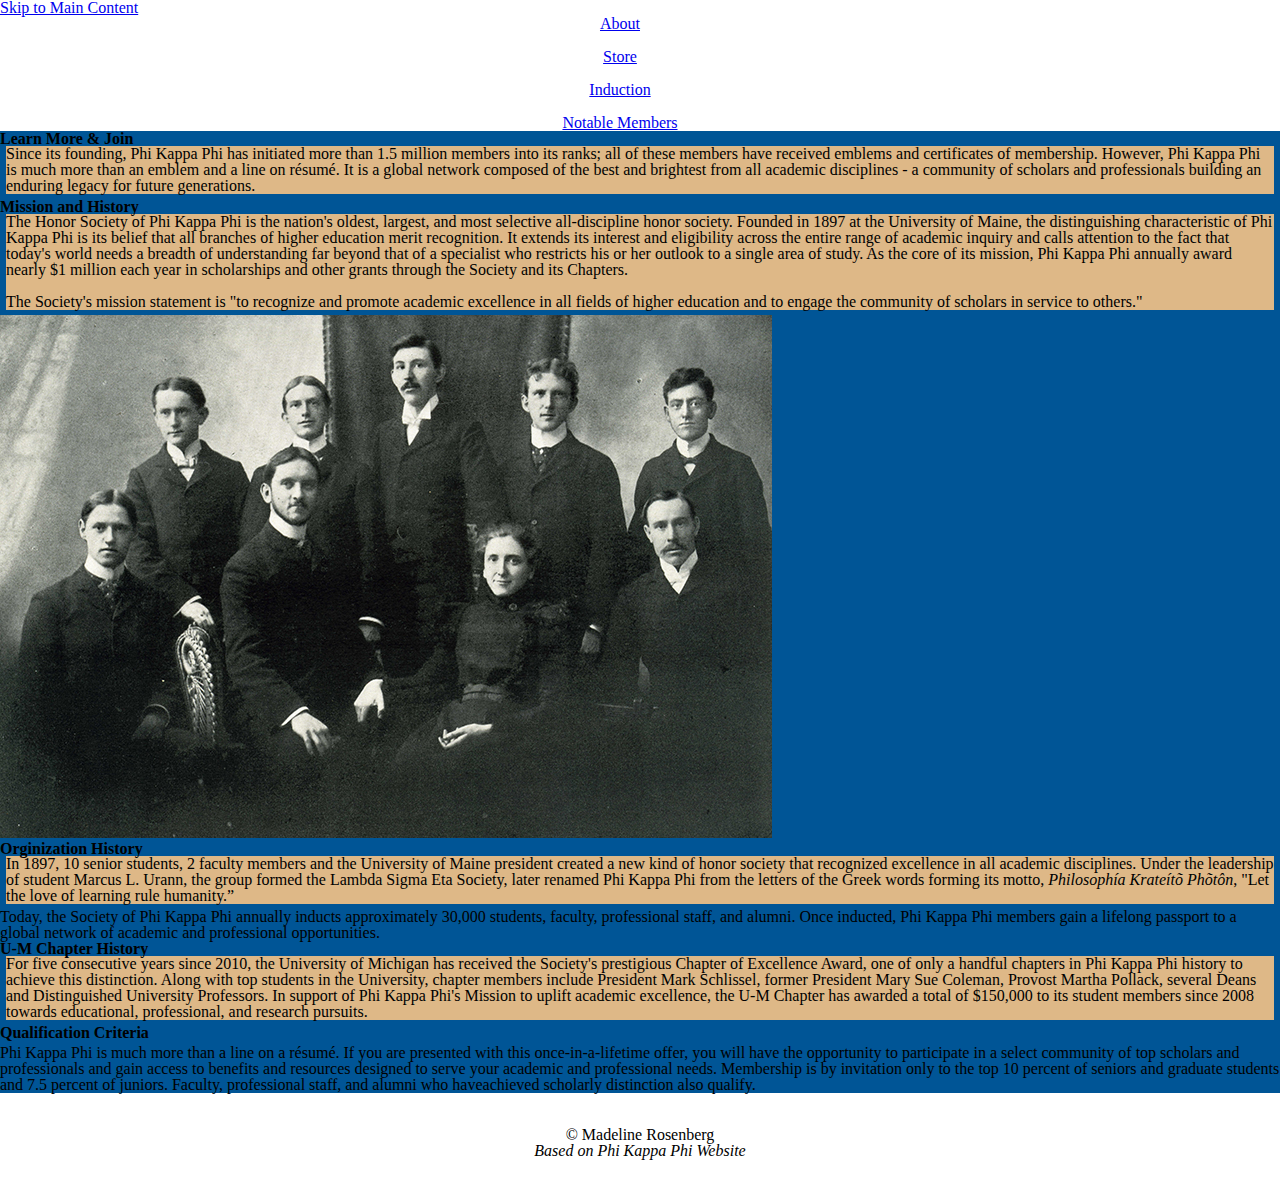
==== index.html @ 3c590426 "REMEMBER THIS!  para style on store.html mobile" ====
<!DOCTYPE html>
<html lang="en">
  <head> 
    <meta charset="utf-8">
    <!-- Include code for favicon image, three stylesheets, Google Font, and responsive meta tags. -->
    <link rel="icon" type="image/jpeg" href="imgs/logo-icon.jpeg"/> <!-- favicon -->
    <meta name="viewport" content="width=device-width, initial-scale=1.0">
    <link rel="stylesheet" type="text/css" href="css/html5reset.css">
    <link rel="stylesheet" type="text/css" href="css/style.css">
    <link href="https://fonts.googleapis.com/css2?family=Della+Respira&display=swap" rel="stylesheet">
    <!-- <link rel="stylesheet" href=""> -->
    <title>Main Page</title>
  </head>
  <body>
    <a class = "skip" href="#main">Skip to Main Content</a>
    <header>
      <nav id ="index_nav">
        <ul class="nav_links">
          <li class="nav_item1"><a href="index.html">About</a></li>
          <li class="nav_item2"><a href="store.html">Store</a></li>
          <li class="nav_item3"><a href="induction.html">Induction</a></li>
          <li class="nav_item4"><a href="notablepeople.html">Notable Members</a></li>
        </ul>
    </nav>
  </header>
  <main>
    <h1>Learn More &amp; Join</h1> 
    <!-- h1 {text-align: center} -->

    <p id = "intro-para">Since its founding, Phi Kappa Phi has initiated more than 1.5 million 
      members into its ranks; all of these members have received emblems and certificates of 
      membership. However, Phi Kappa Phi is much more than an emblem and a line on résumé. 
      It is a global network composed of the best and brightest from all academic disciplines 
      - a community of scholars and professionals building an enduring legacy for future generations.</p>

<!-- CREDIT: #into-para text comes directly from https://www.phikappaphi.org/ -->
  <h2 id = "history">Mission and History</h2>

  <p class = "para">The Honor Society of Phi Kappa Phi is the nation's oldest, largest, and most selective 
    all-discipline honor society. Founded in 1897 at the University of Maine, the distinguishing 
    characteristic of Phi Kappa Phi is its belief that all branches of higher education merit
    recognition. It extends its interest and eligibility across the entire range of academic inquiry and
    calls attention to the fact that today's world needs a breadth of understanding far beyond that of a
    specialist who restricts his or her outlook to a single area of study. As the core of its mission,
    Phi Kappa Phi annually award nearly $1 million each year in scholarships and other grants through 
    the Society and its Chapters.<br><br>
    The Society's mission statement is "to recognize and promote academic excellence in all fields of 
    higher education and to engage the community of scholars in service to others."</p>

  <img src="imgs/initiates.jpg" alt = "Nine Phi Kappa Phi members, eight men and one woman, pictured in the 1900 University of Maine Prism Yearbook.">
  <!-- CREDIT: University of Michigan from https://www.umphikappaphi.umich.edu/ -->
  <h3>Orginization History</h3>

  <p class = "para">In 1897, 10 senior students, 2 faculty members and the University of Maine president created
    a new kind of honor society that recognized excellence in all academic disciplines. 
    Under the leadership of student Marcus L. Urann, the group formed the Lambda Sigma Eta Society,
    later renamed Phi Kappa Phi from the letters of the Greek words forming its motto, <em>Philosophía Krateítõ Phõtôn</em>,
    "Let the love of learning rule humanity.”<div>Today, the Society of Phi Kappa Phi annually inducts approximately 30,000
    students, faculty, professional staff, and alumni. Once inducted, Phi Kappa Phi members gain a lifelong passport to a
    global network of academic and professional opportunities.</div></p>

  <!-- CREDIT: 1) University of Michigan from https://www.umphikappaphi.umich.edu/ 
    2) Phi Kappa Phi https://www.phikappaphi.org/about/mission-and-history#.YFZefRNKi0c -->
  <h3>U-M Chapter History</h3>
  <p class = "para"> For five consecutive years since 2010, the University of Michigan has received the Society's prestigious
    Chapter of Excellence Award, one of only a handful chapters in Phi Kappa Phi history to achieve this distinction. Along with
    top students in the University, chapter members include President Mark Schlissel, former President Mary Sue Coleman,
    Provost Martha Pollack, several Deans and Distinguished University Professors. In support of Phi Kappa Phi's Mission to uplift 
    academic excellence, the U-M Chapter has awarded a total of $150,000 to its student members since 2008 towards educational, professional,
    and research pursuits.</p>

<!-- CREDIT: Modified University of Michigan from https://www.umphikappaphi.umich.edu/ -->
  
<h3>Qualification Criteria</h3>

<p class="para"><p>Phi Kappa Phi is much more than a line on a résumé. If you are presented with this once-in-a-lifetime offer, you will have
  the opportunity to participate in a select community of top scholars and professionals and gain access to benefits and resources designed to
  serve your academic and professional needs. Membership is by invitation only to the top 10 percent of seniors and graduate students and 7.5 percent of
  juniors. Faculty, professional staff, and alumni who haveachieved scholarly distinction also qualify.</p>
<!-- CREDIT: 1) University of Michigan from https://www.umphikappaphi.umich.edu/ 
    2) Phi Kappa Phi https://www.phikappaphi.org/about/mission-and-history#.YFZefRNKi0c -->
      </main>
    <footer>
      <p> 
        &copy; Madeline Rosenberg <br/><em>Based on Phi Kappa Phi Website</em></p>
    </footer>
  </body>
</html>
---- css/style.css ----
/* REFERENCE: Phi Kappa Phi Color Scheme (i.e. hex codes) https://pikapp.org/wp-content/uploads/2018/06/PKP-BrandGuidelines-v1.pdf */
html{
    scroll-behavior: smooth; 
    /* very satisfying */
}

main {
    background-color: #005596;
}


footer{
    text-align: center;
    margin-bottom: 20px;
    margin-top: 34px;
}


footer > p{
    background-color: #fff;
}
/* I used rgba to add opacity */

/* NAVIGATION */
/* I will attempt to make 2 columns in mobile view where the top, center element is the current page*/
/* In desktop version, maybe I will play with the spacing or can consider doing the same thing if it looks ok */

ul{
    display: grid;
    grid-template-columns: repeat(50px, 3);
    grid-gap: 17px;
    justify-items: center;
    justify-content: center;
    margin-right: 40px;

}

#notable_nav .nav_item4{
    
    grid-row: 1 / 2;
    grid-column: 2/3;
}
#notable_nav .nav_item3{
    grid-row: 2 / 2;
    grid-column:  3 / 3;
}
#notable_nav .nav_item2{
    grid-row: 2 / 2;
    grid-column: 2 / 3;
}
#notable_nav .nav_item1{
    grid-row: 2 / 2;
    grid-column: 1 / 3;
}
/* Reference: hw5 */
/* REFERENCE: https://css-tricks.com/snippets/css/complete-guide-grid/ */
/* REFERENCE: https://www.w3schools.com/cssref/pr_grid-gap.asp */
/* REFERENCE: https://developer.mozilla.org/en-US/docs/Web/CSS/grid-template-rows */


/* NOTABLE PEOPLE PAGE */


.fig-notable{
    border: thin #E7A614 solid;
    background-color: #E7A614;
    display: flex;
    flex-flow: column;
    padding: 5px;
    max-width: 100%;
    /* Increased max width from 220px to 240px */
    margin: auto auto 7px auto;

    /* margin: top right bottom left */
}
.spacebetween{
    border: thin #fff solid;
    background-color: #fff;
    color: #fff;
    display: flex;
    flex-flow: column;
    padding: 5px;
    max-width: 100%;
    /* Increased max width from 220px to 240px */
    margin: auto auto 7px auto;

}
.spacebetween-half{
    border: thin #fff solid;
    background-color: #fff;
    color: #fff;
    display: flex;
    flex-flow: column;
    padding: 5px;
    max-width: 50%;
    /* Increased max width from 220px to 240px */
    margin: auto auto 7px auto;

}

.fig-notable > img {
    max-width: 240px;
    max-height: 150px;
    transform: translate(25%, 0%);
    /* REFERENCE: I previously could not center my images without centering the h3 and paragraph
     text (which would ruin the blue highlight running across the screen). I used translate to center
     the image within the .fig-notable cards
    https://css-tricks.com/quick-css-trick-how-to-center-an-object-exactly-in-the-center/ */
    
    /* Increased max width from 220px to 240px */
}

.fig-notable > figcaption {
    background-color: #005596;
    color: #fff;
    font: italic smaller sans-serif;
    padding: 3px;
    text-align: center;
}
.fig-notable > h3{
    text-align: center;
    font-size: 1.1em; 
    /* added */
    background-color: #005596;
    color: #fff;

}
/* CHANGE CODE ABOVE!, copied from https://developer.mozilla.org/en-US/docs/Web/HTML/Element/figure */


.para, #intro-para, #store-intro{
    background-color:  burlywood;
    margin-top: -1px;
    margin-bottom: 5px;
    margin-left: 6px;
    margin-right: 6px;
}




#notable-page{
    background-color: #fff;
    
}
#people-photos h2{
    font-family: 'Della Respira', serif;
    color: cornsilk;
} 


/* img {
    transform:rotate(-10deg);
    width:75%;
    padding: 3px;
    position: relative;
    filter: grayscale(0.75);
    transition-property: filter;
    transition-duration: 0.25s;
    transition-timing-function: linear;
/*got from professor*/

/* DESKTOP */
@media screen and (min-width: 850px){


.fig-notable{
    border: thin #E7A614 solid;
    background-color: #E7A614;
    display: flex;
    flex-flow: column;
    padding: 5px;
    max-width: 240px;
    /* Increased max width from 220px to 240px */
    margin: auto auto 7px auto;
    /* margin: top right bottom left */
}

.fig-notable > img {
    max-width: 240px;
    max-height: 150px;
    /* Increased max width from 220px to 240px */
}

.fig-notable > figcaption {
    background-color: #005596;
    color: #fff;
    font: italic smaller sans-serif;
    padding: 3px;
    text-align: center;
}
.fig-notable > h3{
    text-align: center;
    font-size: 1.1em; 
    /* added */
    background-color: #005596;
    color: #fff;


}
  
    
  }

@media all and (prefers-reduced-motion: reduce){
    img{
        animation:none
    }

}
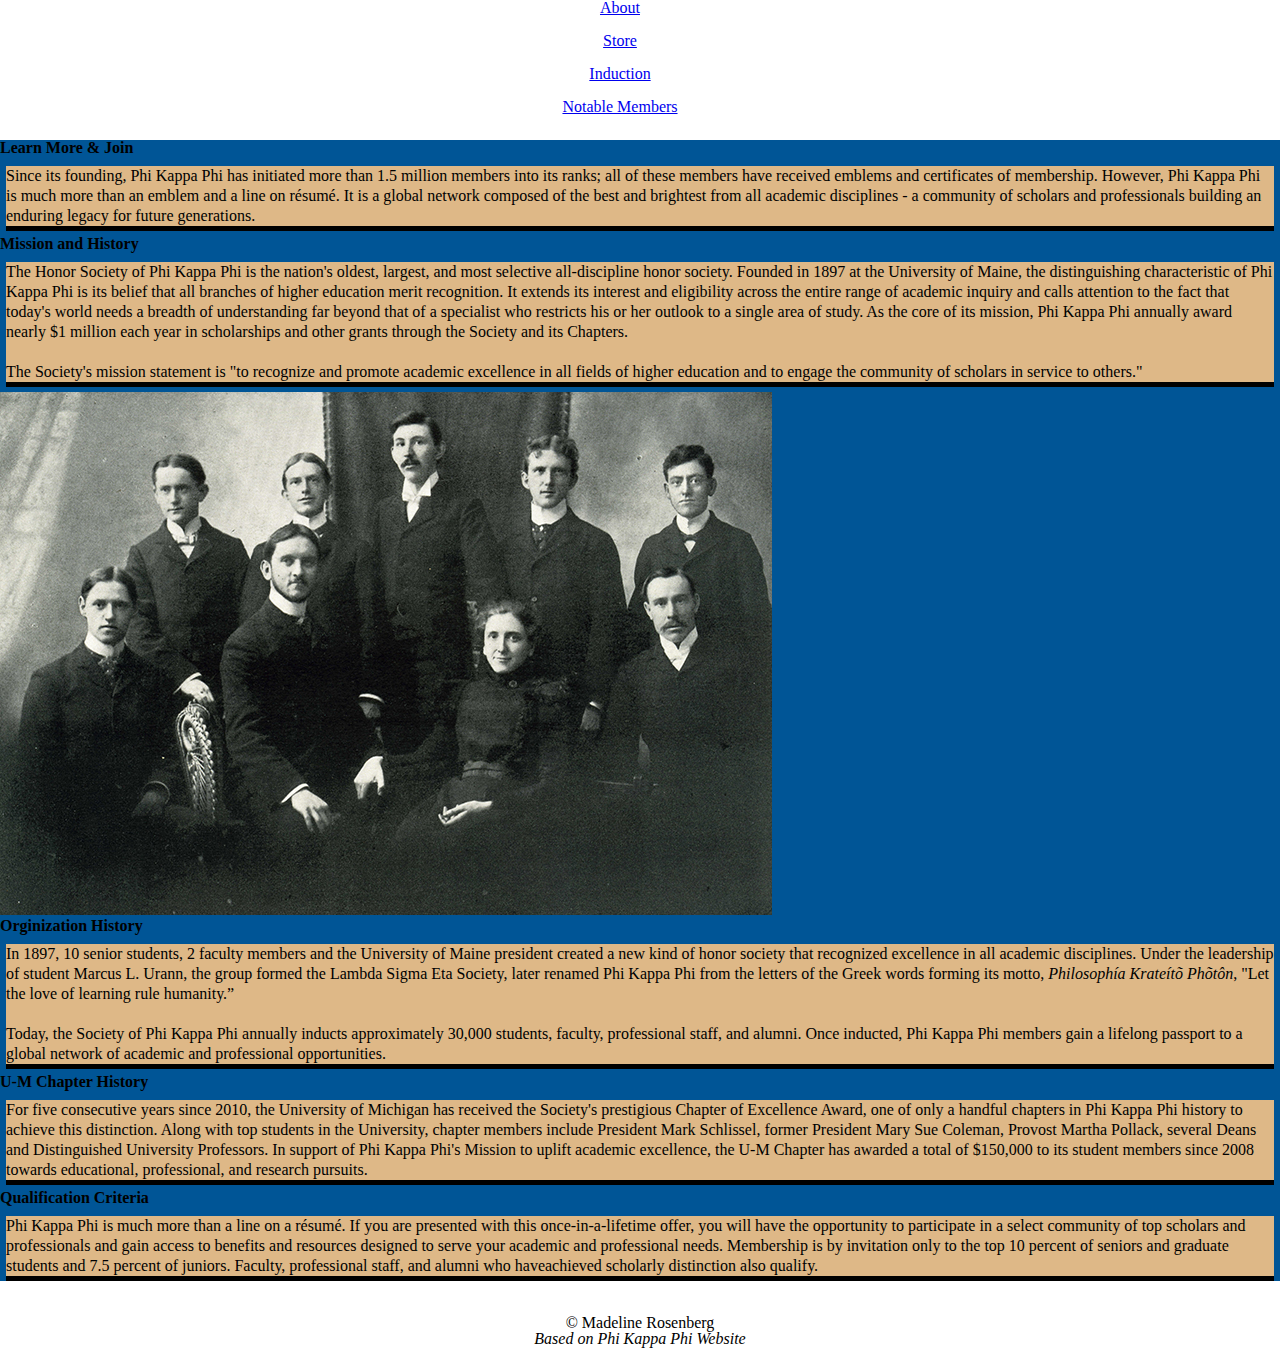
==== commit 28988d42: "Add files via upload" ====
--- a/index.html
+++ b/index.html
@@ -12,7 +12,7 @@
     <title>Main Page</title>
   </head>
   <body>
-    <a class = "skip" href="#main">Skip to Main Content</a>
+    <div class="skip"><a href="#main">Skip to Main Content</a></div>
     <header>
       <nav id ="index_nav">
         <ul class="nav_links">
@@ -27,7 +27,7 @@
     <h1>Learn More &amp; Join</h1> 
     <!-- h1 {text-align: center} -->
 
-    <p id = "intro-para">Since its founding, Phi Kappa Phi has initiated more than 1.5 million 
+    <p class = "intro-para">Since its founding, Phi Kappa Phi has initiated more than 1.5 million 
       members into its ranks; all of these members have received emblems and certificates of 
       membership. However, Phi Kappa Phi is much more than an emblem and a line on résumé. 
       It is a global network composed of the best and brightest from all academic disciplines 
@@ -55,9 +55,9 @@
     a new kind of honor society that recognized excellence in all academic disciplines. 
     Under the leadership of student Marcus L. Urann, the group formed the Lambda Sigma Eta Society,
     later renamed Phi Kappa Phi from the letters of the Greek words forming its motto, <em>Philosophía Krateítõ Phõtôn</em>,
-    "Let the love of learning rule humanity.”<div>Today, the Society of Phi Kappa Phi annually inducts approximately 30,000
+    "Let the love of learning rule humanity.”<br><br>Today, the Society of Phi Kappa Phi annually inducts approximately 30,000
     students, faculty, professional staff, and alumni. Once inducted, Phi Kappa Phi members gain a lifelong passport to a
-    global network of academic and professional opportunities.</div></p>
+    global network of academic and professional opportunities.</p>
 
   <!-- CREDIT: 1) University of Michigan from https://www.umphikappaphi.umich.edu/ 
     2) Phi Kappa Phi https://www.phikappaphi.org/about/mission-and-history#.YFZefRNKi0c -->
@@ -73,13 +73,13 @@
   
 <h3>Qualification Criteria</h3>
 
-<p class="para"><p>Phi Kappa Phi is much more than a line on a résumé. If you are presented with this once-in-a-lifetime offer, you will have
+<p class="para">Phi Kappa Phi is much more than a line on a résumé. If you are presented with this once-in-a-lifetime offer, you will have
   the opportunity to participate in a select community of top scholars and professionals and gain access to benefits and resources designed to
   serve your academic and professional needs. Membership is by invitation only to the top 10 percent of seniors and graduate students and 7.5 percent of
   juniors. Faculty, professional staff, and alumni who haveachieved scholarly distinction also qualify.</p>
 <!-- CREDIT: 1) University of Michigan from https://www.umphikappaphi.umich.edu/ 
     2) Phi Kappa Phi https://www.phikappaphi.org/about/mission-and-history#.YFZefRNKi0c -->
-      </main>
+</main>
     <footer>
       <p> 
         &copy; Madeline Rosenberg <br/><em>Based on Phi Kappa Phi Website</em></p>
--- a/css/style.css
+++ b/css/style.css
@@ -20,6 +20,33 @@
     background-color: #fff;
 }
 /* I used rgba to add opacity */
+
+
+/* STORE */
+
+.products {
+    display: flex;
+    flex-wrap: wrap;
+  }
+
+  
+  .product-card {
+    display: flex; 
+    padding: 2%;
+    flex-grow: 1;
+    flex-basis: 16%;
+  }
+
+  .product-image img {
+    max-width: 100%;
+  }
+
+  .product-info {
+    margin-top: auto;
+  }
+
+/* REFERENCE: code from https://css-tricks.com/designing-a-product-page-layout-with-flexbox/
+CHANGES WERE MADE ... */
 
 /* NAVIGATION */
 /* I will attempt to make 2 columns in mobile view where the top, center element is the current page*/
@@ -35,23 +62,6 @@
 
 }
 
-#notable_nav .nav_item4{
-    
-    grid-row: 1 / 2;
-    grid-column: 2/3;
-}
-#notable_nav .nav_item3{
-    grid-row: 2 / 2;
-    grid-column:  3 / 3;
-}
-#notable_nav .nav_item2{
-    grid-row: 2 / 2;
-    grid-column: 2 / 3;
-}
-#notable_nav .nav_item1{
-    grid-row: 2 / 2;
-    grid-column: 1 / 3;
-}
 /* Reference: hw5 */
 /* REFERENCE: https://css-tricks.com/snippets/css/complete-guide-grid/ */
 /* REFERENCE: https://www.w3schools.com/cssref/pr_grid-gap.asp */
@@ -59,11 +69,31 @@
 
 
 /* NOTABLE PEOPLE PAGE */
-
+#notable_nav{
+    margin-bottom: 20px;
+    margin-top: 34px;
+}
+#notable_nav .nav_item4{
+    
+    grid-row: 1 / 2;
+    grid-column: 2/3;
+}
+#notable_nav .nav_item3{
+    grid-row: 2 / 2;
+    grid-column:  3 / 3;
+}
+#notable_nav .nav_item2{
+    grid-row: 2 / 2;
+    grid-column: 2 / 3;
+}
+#notable_nav .nav_item1{
+    grid-row: 2 / 2;
+    grid-column: 1 / 3;
+}
 
 .fig-notable{
     border: thin #E7A614 solid;
-    background-color: #E7A614;
+    background-color: burlywood;
     display: flex;
     flex-flow: column;
     padding: 5px;
@@ -85,18 +115,7 @@
     margin: auto auto 7px auto;
 
 }
-.spacebetween-half{
-    border: thin #fff solid;
-    background-color: #fff;
-    color: #fff;
-    display: flex;
-    flex-flow: column;
-    padding: 5px;
-    max-width: 50%;
-    /* Increased max width from 220px to 240px */
-    margin: auto auto 7px auto;
-
-}
+/* Increased max width from 220px to 240px */
 
 .fig-notable > img {
     max-width: 240px;
@@ -125,16 +144,36 @@
     color: #fff;
 
 }
-/* CHANGE CODE ABOVE!, copied from https://developer.mozilla.org/en-US/docs/Web/HTML/Element/figure */
-
-
-.para, #intro-para, #store-intro{
+/* REFEENCE: https://developer.mozilla.org/en-US/docs/Web/HTML/Element/figure 
+Base code changed to include font size, colors, padding size, img transformations,  making gold boxes/blue header colors across the entire screen adding "text-align: center"*/
+
+
+.para, .intro-para{
+    background-color:  burlywood;
+    margin-top: 10px;
+    margin-bottom: 5px;
+    margin-left: 6px;
+    margin-right: 6px;
+    border-width: thick;
+    border-bottom-style: solid;
+    line-height: 20px;
+
+}
+h1{
+    margin-top: 25px;
+    
+}
+
+/* p{
     background-color:  burlywood;
     margin-top: -1px;
     margin-bottom: 5px;
     margin-left: 6px;
     margin-right: 6px;
-}
+    border-width: thick;
+    border-bottom-style: solid;
+    border-bottom-width: thick 30px;
+} */ 
 
 
 
@@ -144,8 +183,10 @@
     
 }
 #people-photos h2{
+    padding-top: 10px;
     font-family: 'Della Respira', serif;
     color: cornsilk;
+    font-size: 1.5em;
 } 
 
 
@@ -198,13 +239,44 @@
 
 
 }
-  
-    
-  }
+
+div.skip a{
+    background: white;
+    left: 0;
+    padding: 7px;
+    -webkit-transition: top 1s ease-out;
+    transition: top 1s ease-out;
+    z-index: 1;
+    position: absolute;
+    top: -50px;
+
+  }
+ 
+  div.skip a:focus{
+    position: absolute;
+    top: 10px;
+  }
+}
+/* From hw5 modified by...
+1.  */
 
 @media all and (prefers-reduced-motion: reduce){
     img{
         animation:none
     }
-
-} +    html{
+        scroll-behavior: auto; /* Removes scroll animation */
+    }
+  
+    .skip a{
+      -webkit-transition: none; /* sets to default setting */
+      transition: none;        /* sets to default setting */
+     }
+  
+    /*Turn off parallax*/
+    header{
+      background-attachment: initial;
+    }
+
+}
+/* From HW5 */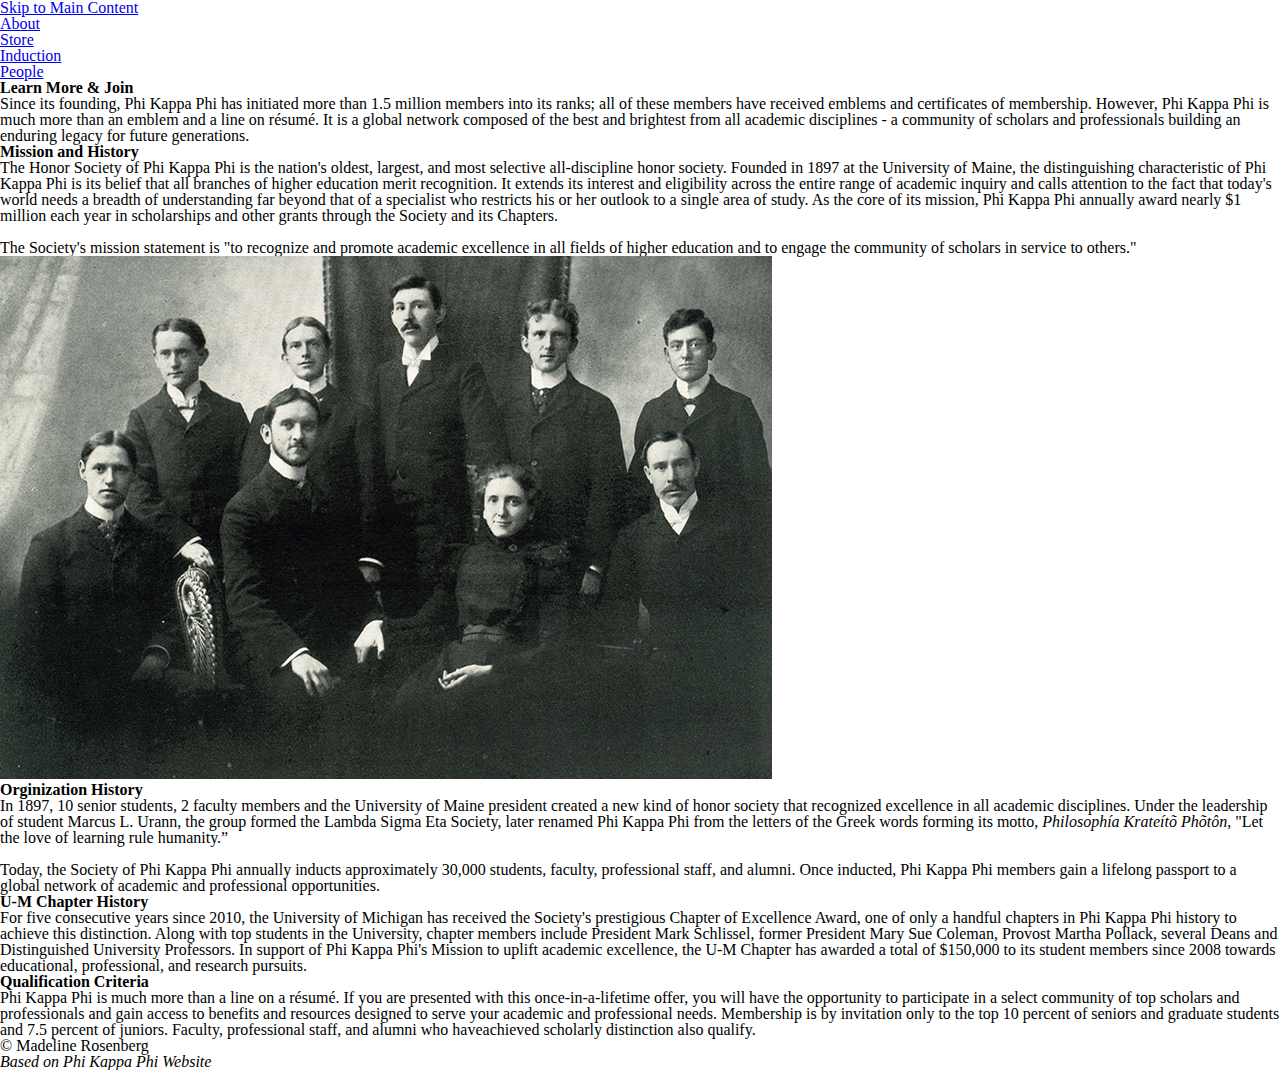
==== commit 85e115fc: "Add files via upload" ====
--- a/index.html
+++ b/index.html
@@ -16,10 +16,10 @@
     <header>
       <nav id ="index_nav">
         <ul class="nav_links">
-          <li class="nav_item1"><a href="index.html">About</a></li>
-          <li class="nav_item2"><a href="store.html">Store</a></li>
-          <li class="nav_item3"><a href="induction.html">Induction</a></li>
-          <li class="nav_item4"><a href="notablepeople.html">Notable Members</a></li>
+          <li id="nav_item1"><a href="index.html">About</a></li>
+          <li id="nav_item2"><a href="store.html">Store</a></li>
+          <li id="nav_item3"><a href="induction.html">Induction</a></li>
+          <li id="nav_item4"><a href="notablepeople.html">People</a></li>
         </ul>
     </nav>
   </header>
@@ -47,9 +47,9 @@
     The Society's mission statement is "to recognize and promote academic excellence in all fields of 
     higher education and to engage the community of scholars in service to others."</p>
 
-  <img src="imgs/initiates.jpg" alt = "Nine Phi Kappa Phi members, eight men and one woman, pictured in the 1900 University of Maine Prism Yearbook.">
+  <img id = "about-img" src="imgs/initiates.jpg" alt = "Nine Phi Kappa Phi members, eight men and one woman, pictured in the 1900 University of Maine Prism Yearbook.">
   <!-- CREDIT: University of Michigan from https://www.umphikappaphi.umich.edu/ -->
-  <h3>Orginization History</h3>
+  <h2>Orginization History</h2>
 
   <p class = "para">In 1897, 10 senior students, 2 faculty members and the University of Maine president created
     a new kind of honor society that recognized excellence in all academic disciplines. 
@@ -61,7 +61,7 @@
 
   <!-- CREDIT: 1) University of Michigan from https://www.umphikappaphi.umich.edu/ 
     2) Phi Kappa Phi https://www.phikappaphi.org/about/mission-and-history#.YFZefRNKi0c -->
-  <h3>U-M Chapter History</h3>
+  <h2>U-M Chapter History</h2>
   <p class = "para"> For five consecutive years since 2010, the University of Michigan has received the Society's prestigious
     Chapter of Excellence Award, one of only a handful chapters in Phi Kappa Phi history to achieve this distinction. Along with
     top students in the University, chapter members include President Mark Schlissel, former President Mary Sue Coleman,
@@ -71,7 +71,7 @@
 
 <!-- CREDIT: Modified University of Michigan from https://www.umphikappaphi.umich.edu/ -->
   
-<h3>Qualification Criteria</h3>
+<h2>Qualification Criteria</h2>
 
 <p class="para">Phi Kappa Phi is much more than a line on a résumé. If you are presented with this once-in-a-lifetime offer, you will have
   the opportunity to participate in a select community of top scholars and professionals and gain access to benefits and resources designed to
--- a/css/style.css
+++ b/css/style.css
@@ -1,66 +1,285 @@
 /* REFERENCE: Phi Kappa Phi Color Scheme (i.e. hex codes) https://pikapp.org/wp-content/uploads/2018/06/PKP-BrandGuidelines-v1.pdf */
+
+/* nav: javascript ACTIVE */
+/* Put javascript at the very end of your code (with script tag) */
+
+
+@media only screen and (max-width:600px){ 
 html{
     scroll-behavior: smooth; 
     /* very satisfying */
 }
 
-main {
+body  {
     background-color: #005596;
 }
-
 
 footer{
     text-align: center;
     margin-bottom: 20px;
     margin-top: 34px;
+    border-top: 8px solid black;
+    border-bottom: 8px solid black;
 }
 
 
 footer > p{
     background-color: #fff;
-}
+    padding: 3px;
+}
+
 /* I used rgba to add opacity */
 
 
 /* STORE */
 
-.products {
-    display: flex;
-    flex-wrap: wrap;
-  }
-
-  
+a{
+    text-decoration-style: none;
+
+}
+
+a:hover, a:hover, a:active, a.visited{
+    -webkit-transition: none; /* sets to default setting */
+    transition: none;        /* sets to default setting */
+
+}
+
+
+
   .product-card {
-    display: flex; 
+    display: grid; 
+    grid-template-columns: repeat(1, 50px);
+    grid-template-rows: repeat(6, 50px);
+    grid-row: 1 / 2; 
+    grid-column: 2 / 3;
     padding: 2%;
-    flex-grow: 1;
-    flex-basis: 16%;
-  }
-
-  .product-image img {
-    max-width: 100%;
+  }
+
+  .product-image img{
+    max-height: 200px;
+    max-width: 200px;
+
   }
 
   .product-info {
     margin-top: auto;
   }
+  .product-info > h3{
+      background-color: #fdefb2;
+  }
+  .product-info > h4{
+    background-color: #F6E481;
+}
+.scroll {
+    overflow-x: scroll;
+    overflow-y: hidden;
+    white-space: nowrap;
+    /* width: 100%;
+    height: 100%; */
+  }
+  /* REFERENCE: https://www.codegrepper.com/code-examples/html/how+to+make+horizontal+scroll+in+css for horizontal scrolling. Modified class names (specific to my code) and also
+a class cannot be inside another class, so I corrected the syntax*/
+
+  /* .scroll div {
+    display: inline-block;
+    padding-left: 100%;
+    animation: marquee 5s linear infinite;
+} */
+/* ANIMATION INFINITE SCROLL: REFERENCE https://stackoverflow.com/questions/45847392/pure-css-continuous-horizontal-text-scroll-without-break */
+
+
+
+
+
+  /* .product-card {
+    display: inline-block;
+  }
+  @keyframes marquee {
+    0% {
+      transform: translate(0, 0);
+    }
+    100% {
+      transform: translate(-100%, 0);
+    }
+  } */
+
+  /* ANIMATION INFINITE SCROLL: REFERENCE https://stackoverflow.com/questions/45847392/pure-css-continuous-horizontal-text-scroll-without-break */
+
+
+
+
+
 
 /* REFERENCE: code from https://css-tricks.com/designing-a-product-page-layout-with-flexbox/
 CHANGES WERE MADE ... */
+
+
+
+/* ABOUT */
+
+#about-img{
+    display: flex;
+    justify-content: flex-start;
+    width: 95%;
+    height: 85%;
+    margin-top: 1.7em;
+    margin-bottom: 3em;
+    align-items: center;
+    margin-left: 10px;
+    margin-right: 10px;
+    
+}
+
+/* Induction */
+#grid-container{
+    display: grid;
+}
+div.grid-container > img{
+    display: grid;
+    max-width: 350px;
+    max-height: 350px;
+    /* width: 95%;
+    height: 85%; */
+    align-items: center;
+    align-content: center;
+    margin-left: 12px;
+    margin-right: 10px;
+    margin-top: 10px;
+    
+}
+
 
 /* NAVIGATION */
 /* I will attempt to make 2 columns in mobile view where the top, center element is the current page*/
 /* In desktop version, maybe I will play with the spacing or can consider doing the same thing if it looks ok */
-
+nav{
+    background-color: #005596;
+    
+}
 ul{
     display: grid;
-    grid-template-columns: repeat(50px, 3);
-    grid-gap: 17px;
+    grid-template-columns: repeat(3, 100px);
+    grid-template-rows: repeat(2, 50px);
+    grid-gap: 2px;
     justify-items: center;
     justify-content: center;
-    margin-right: 40px;
-
-}
+    padding-top: 20px;
+    margin-bottom:-20px;
+    /* margin-right: 40px; */
+
+}
+nav a{
+    text-decoration-style: double;
+    color: white;
+    
+}
+
+nav a:hover{
+    /* text-decoration-style: double; */
+    font-size: 1.5em;
+    background-color: #00022e;
+    padding: 15px;
+    padding-bottom: 18px;
+}
+nav a:active{
+    /* text-decoration-style: double; */
+    text-decoration: none;
+
+}
+#notable_item4{
+    
+    grid-row: 1 / 2; 
+    grid-column: 2 / 3;
+    font-weight: bold;
+}
+#notable_item3{
+    grid-row: 2 / 2;
+    grid-column:  3/3;
+}
+#notable_item2{
+    grid-row: 2/2;
+    grid-column: 2 / 3;
+}
+#notable_item1{
+    grid-row: 2 / 2;
+}
+
+#nav_item4{
+    
+    grid-row: 2 / 2; 
+    grid-column: 3 / 3;
+}
+#nav_item3{
+    grid-row: 2 / 2;
+    grid-column: 2 / 3;
+}
+#nav_item2{
+    grid-row: 2 / 2;
+    
+}
+#nav_item1{
+    grid-row: 1 / 2;
+    grid-column: 2 / 3;
+    font-weight: bold;
+}
+
+#nav_store4{
+    
+    grid-row: 2 / 2; 
+    grid-column: 3 / 3;
+}
+#nav_store3{
+    grid-row: 2 / 2;
+    grid-column: 2 / 3;
+}
+#nav_store2{
+    grid-row: 1 / 2;
+    grid-column: 2 / 3;
+    font-weight: bold;
+    
+}
+#nav_store1{
+    grid-row: 2 / 2;
+
+}
+
+#nav_induction4{
+    
+    grid-row: 2 / 2; 
+    grid-column: 3 / 3;
+}
+#nav_induction3{
+    grid-row: 1 / 2;
+    grid-column: 2 / 3;
+    font-weight: bold;
+}
+#nav_induction2{
+    grid-row: 2 / 2;
+    grid-column: 2 / 3;
+    
+}
+#nav_induction1{
+    grid-row: 2 / 2;
+
+}
+
+div.skip a{
+    background: white;
+    left: 0;
+    padding: 7px;
+    -webkit-transition: top 1s ease-out;
+    transition: top 1s ease-out;
+    z-index: 1;
+    position: absolute;
+    top: -50px;
+
+  }
+ 
+  div.skip a:focus{
+    position: absolute;
+    top: 10px;
+  }
+
 
 /* Reference: hw5 */
 /* REFERENCE: https://css-tricks.com/snippets/css/complete-guide-grid/ */
@@ -69,27 +288,7 @@
 
 
 /* NOTABLE PEOPLE PAGE */
-#notable_nav{
-    margin-bottom: 20px;
-    margin-top: 34px;
-}
-#notable_nav .nav_item4{
-    
-    grid-row: 1 / 2;
-    grid-column: 2/3;
-}
-#notable_nav .nav_item3{
-    grid-row: 2 / 2;
-    grid-column:  3 / 3;
-}
-#notable_nav .nav_item2{
-    grid-row: 2 / 2;
-    grid-column: 2 / 3;
-}
-#notable_nav .nav_item1{
-    grid-row: 2 / 2;
-    grid-column: 1 / 3;
-}
+
 
 .fig-notable{
     border: thin #E7A614 solid;
@@ -104,7 +303,6 @@
     /* margin: top right bottom left */
 }
 .spacebetween{
-    border: thin #fff solid;
     background-color: #fff;
     color: #fff;
     display: flex;
@@ -112,7 +310,7 @@
     padding: 5px;
     max-width: 100%;
     /* Increased max width from 220px to 240px */
-    margin: auto auto 7px auto;
+    margin: auto auto 5px auto;
 
 }
 /* Increased max width from 220px to 240px */
@@ -151,7 +349,7 @@
 .para, .intro-para{
     background-color:  burlywood;
     margin-top: 10px;
-    margin-bottom: 5px;
+    margin-bottom: 10px;
     margin-left: 6px;
     margin-right: 6px;
     border-width: thick;
@@ -160,9 +358,18 @@
 
 }
 h1{
-    margin-top: 25px;
-    
-}
+    /* margin-left: 10px; */
+    background-color: #fff;
+    text-align: center;
+    margin-top: 35px;
+    margin-bottom: 5px;
+    display: block;
+    border-top: 10px solid black;
+    border-bottom: 10px solid black;
+    padding-top: 10px;
+    padding-bottom: 5px;
+}
+
 
 /* p{
     background-color:  burlywood;
@@ -182,12 +389,53 @@
     background-color: #fff;
     
 }
-#people-photos h2{
+ h2{
     padding-top: 10px;
+    margin-left: 10px;
     font-family: 'Della Respira', serif;
     color: cornsilk;
-    font-size: 1.5em;
+    font-size: 1.7em;
 } 
+
+.product-card {
+    display: grid; 
+    grid-template-columns: repeat(1, 50px);
+    grid-template-rows: repeat(6, 50px);
+    grid-row: 1 / 2; 
+    grid-column: 2 / 3;
+    padding: 2%;
+  }
+
+  .product-image img{
+    max-height: 150px;
+    max-width: 150px;
+
+  }
+
+  .product-info {
+    margin-top: auto;
+  }
+  .product-info > h3{
+      background-color: #fdefb2;
+  }
+  .product-info > h4{
+    background-color: #F6E481;
+}
+.scroll { 
+    /* .slider */
+    overflow-x: scroll;
+    overflow-y: hidden;
+    white-space: nowrap;
+    
+  }
+
+.product-card {
+    
+    display: inline-block;
+    
+  } 
+
+}
 
 
 /* img {
@@ -207,7 +455,7 @@
 
 .fig-notable{
     border: thin #E7A614 solid;
-    background-color: #E7A614;
+    background-color: burlywood;
     display: flex;
     flex-flow: column;
     padding: 5px;
@@ -238,27 +486,66 @@
     color: #fff;
 
 
-}
-
-div.skip a{
-    background: white;
-    left: 0;
-    padding: 7px;
-    -webkit-transition: top 1s ease-out;
-    transition: top 1s ease-out;
-    z-index: 1;
-    position: absolute;
-    top: -50px;
-
-  }
+    }
  
-  div.skip a:focus{
-    position: absolute;
-    top: 10px;
-  }
-}
-/* From hw5 modified by...
-1.  */
+    .product-card {
+        display: grid; 
+        grid-template-columns: repeat(1, 50px);
+        grid-template-rows: repeat(6, 50px);
+        grid-row: 1 / 2; 
+        grid-column: 2 / 3;
+        padding: 2%;
+      }
+    
+      .product-image img{
+        max-height: 200px;
+        max-width: 200px;
+    
+      }
+    
+      .product-info {
+        margin-top: auto;
+      }
+      .product-info > h3{
+          background-color: #fdefb2;
+      }
+      .product-info > h4{
+        background-color: #F6E481;
+    }
+    .product-card {
+        display: grid; 
+        grid-template-columns: repeat(1, 50px);
+        grid-template-rows: repeat(6, 50px);
+        grid-row: 1 / 2; 
+        grid-column: 2 / 3;
+        padding: 2%;
+      }
+    
+      .product-image img{
+        max-height: 200px;
+        max-width: 200px;
+    
+      }
+    
+      .product-info {
+        margin-top: auto;
+      }
+      .product-info > h3{
+          background-color: #fdefb2;
+      }
+      .product-info > h4{
+        background-color: #F6E481;
+    }
+    .scroll { 
+        overflow-x: scroll;
+        overflow-y: hidden;
+        white-space: nowrap;
+        
+      }
+    
+    .product-card {
+        display: inline-block;
+      } 
 
 @media all and (prefers-reduced-motion: reduce){
     img{
@@ -267,7 +554,13 @@
     html{
         scroll-behavior: auto; /* Removes scroll animation */
     }
-  
+    nav a{
+        background-color: #00022e;
+        padding: 12px;
+        padding-bottom: 14px;
+        pointer-events: none;
+    }
+/* REFERENCE pointer-events to turn off hover: https://stackoverflow.com/questions/5069110/remove-hover-css-behavior-from-element */
     .skip a{
       -webkit-transition: none; /* sets to default setting */
       transition: none;        /* sets to default setting */
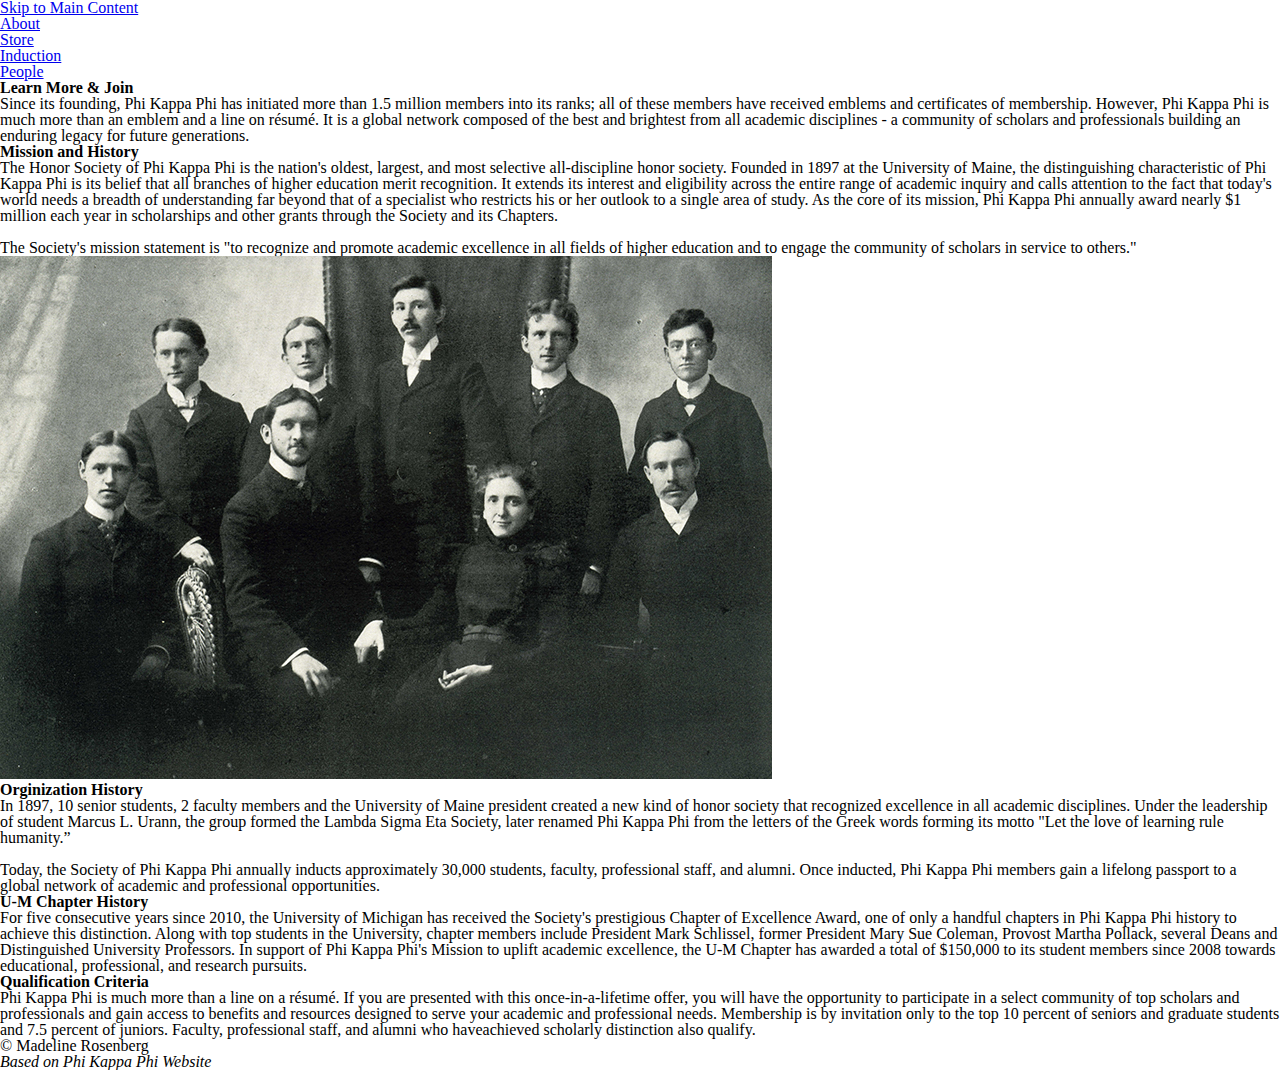
==== commit 22404abf: "Add files via upload" ====
--- a/index.html
+++ b/index.html
@@ -9,10 +9,10 @@
     <link rel="stylesheet" type="text/css" href="css/style.css">
     <link href="https://fonts.googleapis.com/css2?family=Della+Respira&display=swap" rel="stylesheet">
     <!-- <link rel="stylesheet" href=""> -->
-    <title>Main Page</title>
+    <title>About</title>
   </head>
   <body>
-    <div class="skip"><a href="#main">Skip to Main Content</a></div>
+    <a class = "skip" href="#main">Skip to Main Content</a>
     <header>
       <nav id ="index_nav">
         <ul class="nav_links">
@@ -23,7 +23,7 @@
         </ul>
     </nav>
   </header>
-  <main>
+  <main id="main">
     <h1>Learn More &amp; Join</h1> 
     <!-- h1 {text-align: center} -->
 
@@ -34,8 +34,8 @@
       - a community of scholars and professionals building an enduring legacy for future generations.</p>
 
 <!-- CREDIT: #into-para text comes directly from https://www.phikappaphi.org/ -->
-  <h2 id = "history">Mission and History</h2>
-
+  <h2 class = "h2" id = "history">Mission and History</h2>
+<!-- Created class h2 because one of the spacebetween elements must use h2 to satisfy axe validator and heading levels -->
   <p class = "para">The Honor Society of Phi Kappa Phi is the nation's oldest, largest, and most selective 
     all-discipline honor society. Founded in 1897 at the University of Maine, the distinguishing 
     characteristic of Phi Kappa Phi is its belief that all branches of higher education merit
@@ -49,19 +49,21 @@
 
   <img id = "about-img" src="imgs/initiates.jpg" alt = "Nine Phi Kappa Phi members, eight men and one woman, pictured in the 1900 University of Maine Prism Yearbook.">
   <!-- CREDIT: University of Michigan from https://www.umphikappaphi.umich.edu/ -->
-  <h2>Orginization History</h2>
 
+  <h2 class="h2">Orginization History</h2>
+  <!-- Created class h2 because one of the spacebetween elements must use h2 to satisfy axe validator and heading levels -->
   <p class = "para">In 1897, 10 senior students, 2 faculty members and the University of Maine president created
     a new kind of honor society that recognized excellence in all academic disciplines. 
     Under the leadership of student Marcus L. Urann, the group formed the Lambda Sigma Eta Society,
-    later renamed Phi Kappa Phi from the letters of the Greek words forming its motto, <em>Philosophía Krateítõ Phõtôn</em>,
+    later renamed Phi Kappa Phi from the letters of the Greek words forming its motto
     "Let the love of learning rule humanity.”<br><br>Today, the Society of Phi Kappa Phi annually inducts approximately 30,000
     students, faculty, professional staff, and alumni. Once inducted, Phi Kappa Phi members gain a lifelong passport to a
     global network of academic and professional opportunities.</p>
 
   <!-- CREDIT: 1) University of Michigan from https://www.umphikappaphi.umich.edu/ 
     2) Phi Kappa Phi https://www.phikappaphi.org/about/mission-and-history#.YFZefRNKi0c -->
-  <h2>U-M Chapter History</h2>
+  <h2 class="h2">U-M Chapter History</h2>
+  <!-- Created class h2 because one of the spacebetween elements must use h2 to satisfy axe validator and heading levels -->
   <p class = "para"> For five consecutive years since 2010, the University of Michigan has received the Society's prestigious
     Chapter of Excellence Award, one of only a handful chapters in Phi Kappa Phi history to achieve this distinction. Along with
     top students in the University, chapter members include President Mark Schlissel, former President Mary Sue Coleman,
@@ -71,8 +73,8 @@
 
 <!-- CREDIT: Modified University of Michigan from https://www.umphikappaphi.umich.edu/ -->
   
-<h2>Qualification Criteria</h2>
-
+<h2 class="h2">Qualification Criteria</h2>
+<!-- Created class h2 because one of the spacebetween elements must use h2 to satisfy axe validator and heading levels -->
 <p class="para">Phi Kappa Phi is much more than a line on a résumé. If you are presented with this once-in-a-lifetime offer, you will have
   the opportunity to participate in a select community of top scholars and professionals and gain access to benefits and resources designed to
   serve your academic and professional needs. Membership is by invitation only to the top 10 percent of seniors and graduate students and 7.5 percent of
--- a/css/style.css
+++ b/css/style.css
@@ -4,7 +4,7 @@
 /* Put javascript at the very end of your code (with script tag) */
 
 
-@media only screen and (max-width:600px){ 
+@media only screen and (max-width:600px){  
 html{
     scroll-behavior: smooth; 
     /* very satisfying */
@@ -262,23 +262,42 @@
     grid-row: 2 / 2;
 
 }
-
-div.skip a{
+/* UPPER CASE CURRENT NAV, same order */
+
+
+/* Got skip from hw6, will change code later */
+a.skip{ 
+    
     background: white;
     left: 0;
-    padding: 7px;
+    padding: 2px; 
+    position: absolute;
+    /* top: -40px; */
     -webkit-transition: top 1s ease-out;
     transition: top 1s ease-out;
     z-index: 1;
-    position: absolute;
-    top: -50px;
-
-  }
- 
-  div.skip a:focus{
-    position: absolute;
-    top: 10px;
-  }
+    transform: translateY(-100%); 
+    -webkit-transition: translateY(-100%);
+    transition: 0.5s;
+    /* TranslateY hides content until tab*/
+    
+
+  }
+  
+  a.skip:focus{
+    top:20px;
+    color: black;
+    text-decoration-style: solid;
+    transform: translateY(0%);
+    -webkit-transform: translateY(0%);
+    /* TranslateY hides content until tab*/
+    /* Reference: https://css-tricks.com/how-to-create-a-skip-to-content-link/*/
+
+  }
+
+ /* *:focus{
+    border: 2px solid black;
+  }  */
 
 
 /* Reference: hw5 */
@@ -334,7 +353,7 @@
     padding: 3px;
     text-align: center;
 }
-.fig-notable > h3{
+.fig-notable > h3, .fig-notable > h2{
     text-align: center;
     font-size: 1.1em; 
     /* added */
@@ -389,7 +408,8 @@
     background-color: #fff;
     
 }
- h2{
+.h2{
+    /* Created class h2 (instead of just using h2 tag) because one of the spacebetween elements must use h2 to satisfy axe validator and heading levels  */
     padding-top: 10px;
     margin-left: 10px;
     font-family: 'Della Respira', serif;
@@ -435,7 +455,9 @@
     
   } 
 
-}
+/* Product card reference: https://www.freecodecamp.org/news/horizontal-scrolling-using-flexbox-f9d16817f742/ and https://developer.mozilla.org/en-US/docs/Web/HTML/Element/figure  */
+
+ } 
 
 
 /* img {
@@ -562,8 +584,8 @@
     }
 /* REFERENCE pointer-events to turn off hover: https://stackoverflow.com/questions/5069110/remove-hover-css-behavior-from-element */
     .skip a{
-      -webkit-transition: none; /* sets to default setting */
-      transition: none;        /* sets to default setting */
+      -webkit-transition: none;
+      transition: none;        
      }
   
     /*Turn off parallax*/
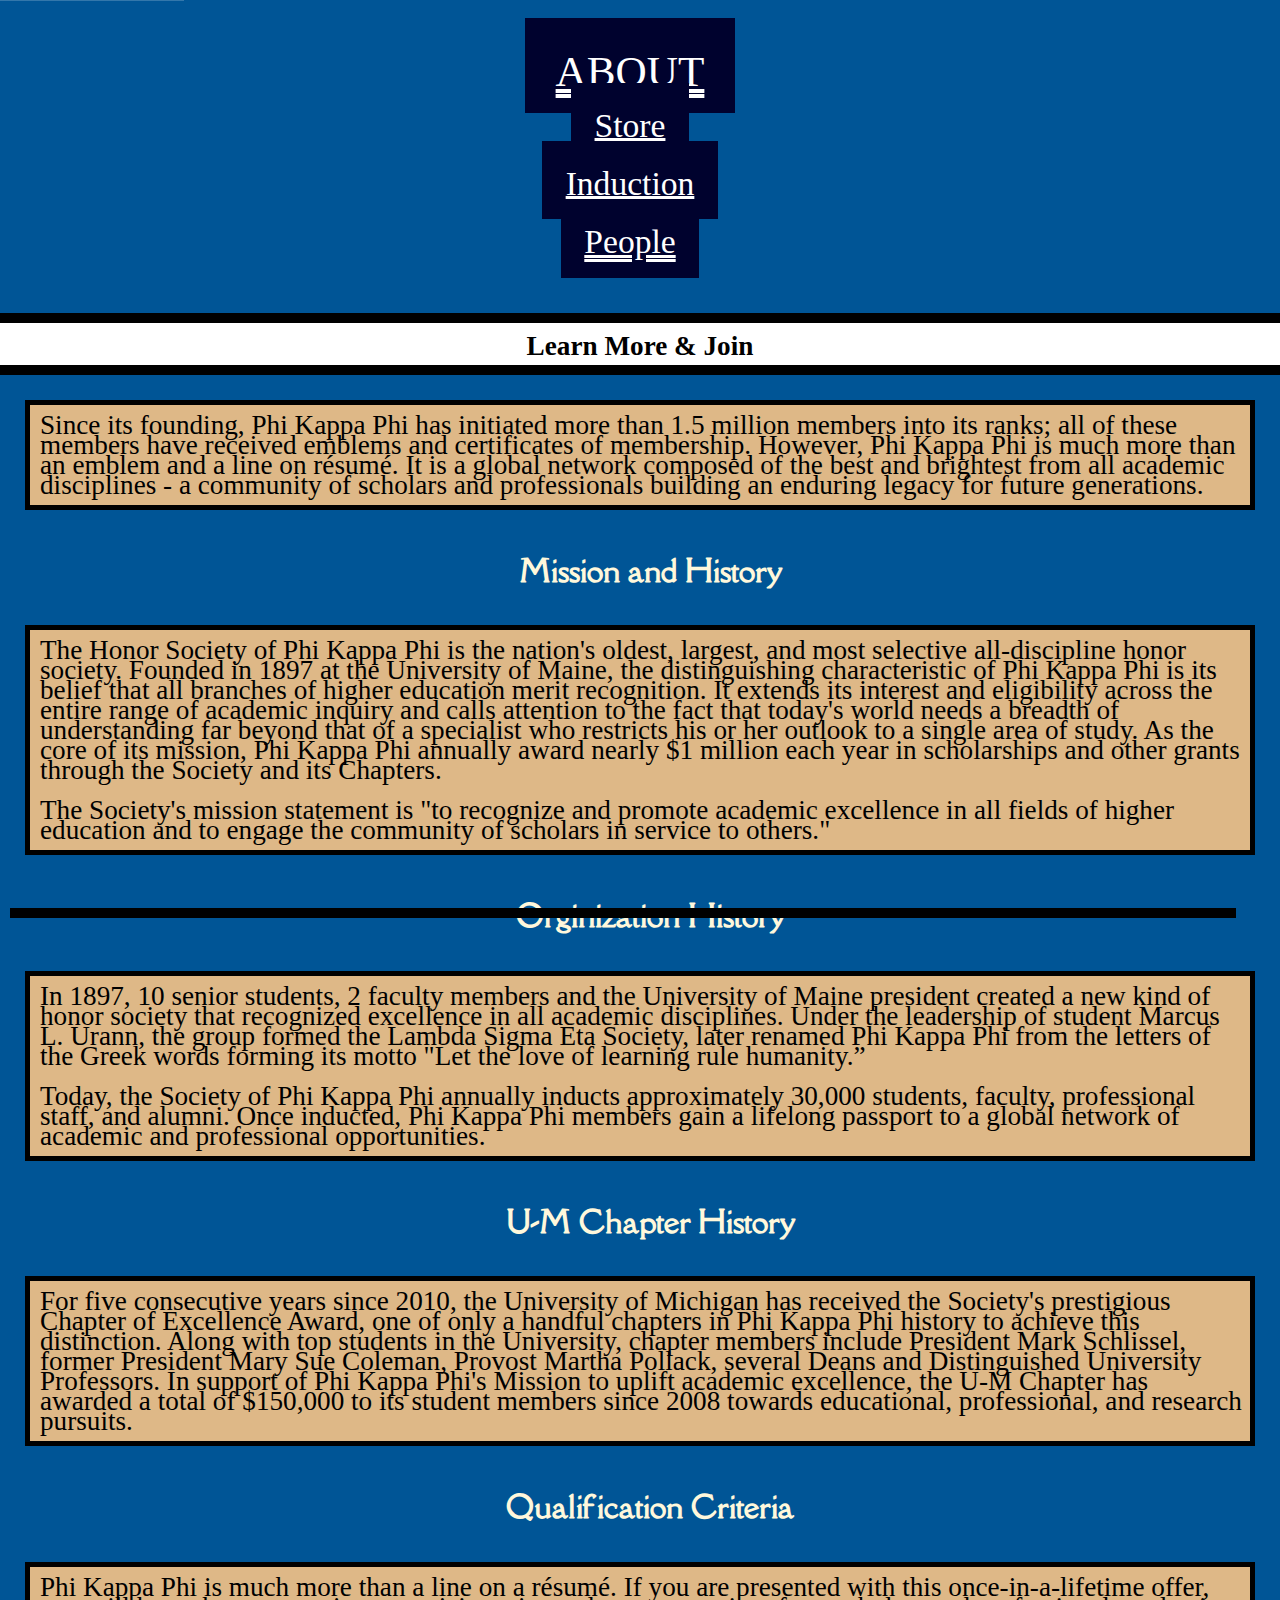
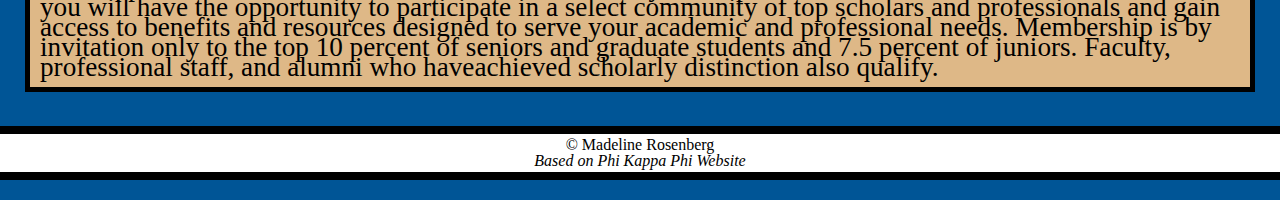
==== commit 6b6349ac: "Ø£¢∞¡IGJKBCX IOGERKLMFN OPFEKLMNDJK AGHHHHHH!!!!!!" ====
--- a/index.html
+++ b/index.html
@@ -16,10 +16,10 @@
     <header>
       <nav id ="index_nav">
         <ul class="nav_links">
-          <li id="nav_item1"><a href="index.html">About</a></li>
-          <li id="nav_item2"><a href="store.html">Store</a></li>
-          <li id="nav_item3"><a href="induction.html">Induction</a></li>
-          <li id="nav_item4"><a href="notablepeople.html">People</a></li>
+          <li class="current-nav" id = "11"><a href="index.html">About</a></li>
+          <li id = "12"><a href="store.html">Store</a></li>
+          <li id = "13"><a href="induction.html">Induction</a></li>
+          <li id = "14"><a href="notablepeople.html">People</a></li>
         </ul>
     </nav>
   </header>
@@ -46,11 +46,20 @@
     the Society and its Chapters.<br><br>
     The Society's mission statement is "to recognize and promote academic excellence in all fields of 
     higher education and to engage the community of scholars in service to others."</p>
+<div class="about-flip">
+  <div class="about-inner">
+    <div class="about-front">
+  <img id = "about-img" src="imgs/initiates.jpg" alt = "Nine Phi Kappa Phi members, eight men and one woman, pictured in the 1900 University of Maine Prism Yearbook.">
+    </div>
+  </div>  
+</div>
+<div class="about-back">
+  <p>1900 University of Maine<br>Phi Kappa Phi Class</p>
+</div>
 
-  <img id = "about-img" src="imgs/initiates.jpg" alt = "Nine Phi Kappa Phi members, eight men and one woman, pictured in the 1900 University of Maine Prism Yearbook.">
   <!-- CREDIT: University of Michigan from https://www.umphikappaphi.umich.edu/ -->
 
-  <h2 class="h2">Orginization History</h2>
+  <h2 class="h2" id="org">Orginization History</h2>
   <!-- Created class h2 because one of the spacebetween elements must use h2 to satisfy axe validator and heading levels -->
   <p class = "para">In 1897, 10 senior students, 2 faculty members and the University of Maine president created
     a new kind of honor society that recognized excellence in all academic disciplines. 
--- a/css/style.css
+++ b/css/style.css
@@ -4,7 +4,12 @@
 /* Put javascript at the very end of your code (with script tag) */
 
 
-@media only screen and (max-width:600px){  
+/* HOW TO GET THE EXTRA 15% */
+/* Animation for navigation */
+/* Use flip card in the people -- add more information*/
+@media only screen and (min-width:600px){  
+
+
 html{
     scroll-behavior: smooth; 
     /* very satisfying */
@@ -53,6 +58,7 @@
     grid-row: 1 / 2; 
     grid-column: 2 / 3;
     padding: 2%;
+    margin-bottom: 7px;
   }
 
   .product-image img{
@@ -123,10 +129,11 @@
     width: 95%;
     height: 85%;
     margin-top: 1.7em;
-    margin-bottom: 3em;
+    margin-bottom: 2.5em;
     align-items: center;
     margin-left: 10px;
     margin-right: 10px;
+    border-bottom: 5px solid black;
     
 }
 
@@ -142,9 +149,7 @@
     height: 85%; */
     align-items: center;
     align-content: center;
-    margin-left: 12px;
-    margin-right: 10px;
-    margin-top: 10px;
+    margin: 10px auto;
     
 }
 
@@ -156,111 +161,50 @@
     background-color: #005596;
     
 }
-ul{
+
+
+/* Turns nav into all caps on current page*/
+nav li{
+    display:inline;
+    /* padding-right:20px;  */
+    /* From hw 5 */
+  }
+nav ul{
+    list-style: none; /* From hw 5 */
     display: grid;
-    grid-template-columns: repeat(3, 100px);
-    grid-template-rows: repeat(2, 50px);
-    grid-gap: 2px;
+    grid-gap: 15px;
     justify-items: center;
     justify-content: center;
+    /* grid-template-columns: 1; */
+    /* grid-template-rows: 4; */
     padding-top: 20px;
     margin-bottom:-20px;
+    grid-template-columns: auto;
+    grid-template-rows: 1fr 1fr 1fr 1fr;
     /* margin-right: 40px; */
 
 }
+/* UL (above) was all original except list-style*/
 nav a{
     text-decoration-style: double;
     color: white;
     
 }
 
-nav a:hover{
-    /* text-decoration-style: double; */
-    font-size: 1.5em;
-    background-color: #00022e;
-    padding: 15px;
-    padding-bottom: 18px;
-}
+
 nav a:active{
     /* text-decoration-style: double; */
     text-decoration: none;
 
 }
-#notable_item4{
-    
-    grid-row: 1 / 2; 
-    grid-column: 2 / 3;
-    font-weight: bold;
-}
-#notable_item3{
-    grid-row: 2 / 2;
-    grid-column:  3/3;
-}
-#notable_item2{
-    grid-row: 2/2;
-    grid-column: 2 / 3;
-}
-#notable_item1{
-    grid-row: 2 / 2;
-}
-
-#nav_item4{
-    
-    grid-row: 2 / 2; 
-    grid-column: 3 / 3;
-}
-#nav_item3{
-    grid-row: 2 / 2;
-    grid-column: 2 / 3;
-}
-#nav_item2{
-    grid-row: 2 / 2;
-    
-}
-#nav_item1{
-    grid-row: 1 / 2;
-    grid-column: 2 / 3;
-    font-weight: bold;
-}
-
-#nav_store4{
-    
-    grid-row: 2 / 2; 
-    grid-column: 3 / 3;
-}
-#nav_store3{
-    grid-row: 2 / 2;
-    grid-column: 2 / 3;
-}
-#nav_store2{
-    grid-row: 1 / 2;
-    grid-column: 2 / 3;
-    font-weight: bold;
-    
-}
-#nav_store1{
-    grid-row: 2 / 2;
-
-}
-
-#nav_induction4{
-    
-    grid-row: 2 / 2; 
-    grid-column: 3 / 3;
-}
-#nav_induction3{
-    grid-row: 1 / 2;
-    grid-column: 2 / 3;
-    font-weight: bold;
-}
-#nav_induction2{
-    grid-row: 2 / 2;
-    grid-column: 2 / 3;
-    
-}
-#nav_induction1{
-    grid-row: 2 / 2;
-
+.current-nav{
+    text-transform: uppercase;
+    font-size: 1.4em;
+}
+#current-nav-induct{
+    text-transform: uppercase;
+    font-size: 1.2em; 
+    /* Induction is too large at 1.4 em so I used 1.2 instead */
 }
 /* UPPER CASE CURRENT NAV, same order */
 
@@ -326,9 +270,23 @@
     color: #fff;
     display: flex;
     flex-flow: column;
-    padding: 5px;
+    padding: 20px;
     max-width: 100%;
     /* Increased max width from 220px to 240px */
+    margin: auto auto 5px auto;
+
+}
+
+
+.otherspaceclass{
+    background-color: #fff;
+    color: #fff;
+    display: flex;
+    flex-flow: column;
+    /* Increased max width from 220px to 240px */
+    width: 375px;
+    height: 42px;
+    padding-bottom: 15px;
     margin: auto auto 5px auto;
 
 }
@@ -366,16 +324,19 @@
 
 
 .para, .intro-para{
-    background-color:  burlywood;
+    background-color: burlywood;
     margin-top: 10px;
     margin-bottom: 10px;
-    margin-left: 6px;
-    margin-right: 6px;
+    margin-left: 9px;
+    margin-right: 10px;
     border-width: thick;
     border-bottom-style: solid;
     line-height: 20px;
-
-}
+    padding: 10px;
+    padding-right: 7px;
+}
+
+
 h1{
     /* margin-left: 10px; */
     background-color: #fff;
@@ -417,6 +378,7 @@
     font-size: 1.7em;
 } 
 
+
 .product-card {
     display: grid; 
     grid-template-columns: repeat(1, 50px);
@@ -425,6 +387,9 @@
     grid-column: 2 / 3;
     padding: 2%;
   }
+/* USE OF GRID!! */
+
+
 
   .product-image img{
     max-height: 150px;
@@ -454,10 +419,9 @@
     display: inline-block;
     
   } 
-
+}
 /* Product card reference: https://www.freecodecamp.org/news/horizontal-scrolling-using-flexbox-f9d16817f742/ and https://developer.mozilla.org/en-US/docs/Web/HTML/Element/figure  */
 
- } 
 
 
 /* img {
@@ -471,8 +435,335 @@
     transition-timing-function: linear;
 /*got from professor*/
 
-/* DESKTOP */
-@media screen and (min-width: 850px){
+@media screen and (min-width: 765px){
+/* Dimensions Reference: https://stackoverflow.com/questions/6370690/media-queries-how-to-target-desktop-tablet-and-mobile */
+
+html{
+    scroll-behavior: smooth; 
+    /* very satisfying */
+}
+
+body  {
+    background-color: #005596;
+}
+
+footer{
+    text-align: center;
+    margin-bottom: 20px;
+    margin-top: 34px;
+    border-top: 8px solid black;
+    border-bottom: 8px solid black;
+}
+
+
+footer > p{
+    background-color: #fff;
+    padding: 3px;
+}
+
+/* I used rgba to add opacity */
+
+
+/* STORE */
+
+a{
+    text-decoration-style: none;
+
+}
+
+a:hover, a:hover, a:active, a.visited{
+    -webkit-transition: none; /* sets to default setting */
+    transition: none;        /* sets to default setting */
+
+}
+
+
+
+  .product-card {
+    display: grid; 
+    grid-template-columns: repeat(1, 50px);
+    grid-template-rows: repeat(6, 50px);
+    grid-row: 1 / 2; 
+    grid-column: 2 / 3;
+    padding: 2%;
+    margin-bottom: 7px;
+  }
+
+  .product-image img{
+    max-height: 200px;
+    max-width: 200px;
+
+  }
+
+  .product-info {
+    margin-top: auto;
+  }
+  .product-info > h3{
+      background-color: #fdefb2;
+  }
+  .product-info > h4{
+    background-color: #F6E481;
+}
+.scroll {
+    overflow-x: scroll;
+    overflow-y: hidden;
+    white-space: nowrap;
+    /* width: 100%;
+    height: 100%; */
+  }
+  /* REFERENCE: https://www.codegrepper.com/code-examples/html/how+to+make+horizontal+scroll+in+css for horizontal scrolling. Modified class names (specific to my code) and also
+a class cannot be inside another class, so I corrected the syntax*/
+
+  /* .scroll div {
+    display: inline-block;
+    padding-left: 100%;
+    animation: marquee 5s linear infinite;
+} */
+/* ANIMATION INFINITE SCROLL: REFERENCE https://stackoverflow.com/questions/45847392/pure-css-continuous-horizontal-text-scroll-without-break */
+
+
+
+
+
+  /* .product-card {
+    display: inline-block;
+  }
+  @keyframes marquee {
+    0% {
+      transform: translate(0, 0);
+    }
+    100% {
+      transform: translate(-100%, 0);
+    }
+  } */
+
+  /* ANIMATION INFINITE SCROLL: REFERENCE https://stackoverflow.com/questions/45847392/pure-css-continuous-horizontal-text-scroll-without-break */
+
+
+
+
+
+
+/* REFERENCE: code from https://css-tricks.com/designing-a-product-page-layout-with-flexbox/
+CHANGES WERE MADE ... */
+
+
+
+/* ABOUT */
+
+#about-img{
+    display: flex;
+    justify-content: flex-start;
+    flex-wrap: nowrap;
+    width: 715px;
+    height: 450px;
+    margin-top: 1.7em;
+    margin-bottom: 1.5em;
+    align-items: center;
+    margin-left: 10px;
+    margin-right: 10px;
+    border: 5px solid black;
+    border-bottom: 10px solid black;
+    
+}
+.about-flip{
+    perspective: 1200px;
+    
+} 
+/* !completely! different code from flip reference above */
+
+
+.about-flip-inner {
+    position: relative;
+    width: 100%;
+    height: 100%;
+    text-align: center;
+    transition: transform 1s;
+    transform-style: preserve-3d;
+  }
+/* REFERENCE: https://www.w3schools.com/howto/howto_css_flip_card.asp , changed class name and transition time */
+
+.about-flip:hover .about-inner {
+    transform: rotateY(180deg);
+    transition: transform 0.4s;
+}
+
+/* REFERENCE: https://www.w3schools.com/howto/howto_css_flip_card.asp ,
+Changed class names */
+
+
+ .about-front, .about-back {
+    position: absolute;
+    width: 100%;
+    height: 100%;
+    -webkit-backface-visibility: hidden; 
+    backface-visibility: hidden;
+  }
+ 
+
+  .about-front {
+    background-color: #bbb;
+    color: black;
+  }
+  /* Style the back side */
+  .about-back {
+    background-color: #005690;
+    color: white;
+    transform: rotateY(180deg);
+    transition: transform 0.4s;
+  }
+/* REFERENCE: https://www.w3schools.com/howto/howto_css_flip_card.asp ,
+changed class name, background color*/
+
+
+
+
+
+/* Induction */
+#grid-container{
+    display: grid;
+}
+div.grid-container > img{
+    display: grid;
+    max-width: 350px;
+    max-height: 350px;
+    /* width: 95%;
+    height: 85%; */
+    align-items: center;
+    align-content: center;
+    margin: 10px auto;
+    
+}
+
+
+/* NAVIGATION */
+/* I will attempt to make 2 columns in mobile view where the top, center element is the current page*/
+/* In desktop version, maybe I will play with the spacing or can consider doing the same thing if it looks ok */
+nav{
+    background-color: #005596;
+    padding: 30px;
+}
+
+
+/* Turns nav into all caps on current page*/
+nav li{
+    display:inline;
+    padding-right:20px;
+    font-size: 1.4em; 
+    /* From hw 5 */
+  }
+nav ul{
+    list-style: none; /* From hw 5 */
+    display: grid;
+    justify-content: center;
+    grid-template-columns: 4; 
+    grid-template-rows: 1;
+    padding-top: 20px;
+    margin-bottom:-20px;
+    grid-template-rows: auto;
+    grid-template-columns:   1fr 1fr 1fr 1fr;
+    /* margin-right: 40px; */
+}
+/* UL (above) was all original except list-style*/
+nav a{
+    text-decoration-style: double;
+    color: white;
+    
+}
+
+
+
+
+nav a{
+
+    font-size: 1.5em;
+    background-color: #00022e;
+    padding: 0.7em;
+    padding-bottom: 18px;
+}
+nav a:hover{
+    text-decoration-style: double;
+    background-color: burlywood;
+    padding: 30px;
+    color: black;
+
+
+}
+.current-nav{
+    text-transform: uppercase;
+    font-size: 1.31em;
+}
+#current-nav-induct{
+    text-transform: uppercase;
+    font-size: 1.31em;
+}
+
+
+
+/* .current-nav a:hover{
+
+    font-size: 1.0em;
+    background-color: #00022e;
+    padding: 15px;
+    padding-bottom: 18px;
+}
+
+#current-nav-induct a:hover{
+
+    font-size: 1.0em;
+    background-color: #00022e;
+    padding: 15px;
+    padding-bottom: 18px;
+} */
+
+
+/* I DO NOT CHANGE TEXT SIZE OF CURRENT PAGE IN TABLET OR DESKTOP*/
+/* UPPER CASE CURRENT NAV, same order */
+
+
+/* Got skip from hw6, will change code later */
+a.skip{ 
+    font-size: 1.3em;
+    background: burlywood; 
+    /* changed skip with color */
+    left: 0;
+    padding: 2px; 
+    position: absolute;
+    /* top: -40px; */
+    -webkit-transition: top 1s ease-out;
+    transition: top 1s ease-out;
+    z-index: 1;
+    transform: translateY(-100%); 
+    -webkit-transition: translateY(-100%);
+    transition: 0.5s;
+    /* TranslateY hides content until tab*/
+    
+
+  }
+  
+  a.skip:focus{
+    top:20px;
+    color: black;
+    text-decoration-style: solid;
+    transform: translateY(0%);
+    -webkit-transform: translateY(0%);
+    /* TranslateY hides content until tab*/
+    /* Reference: https://css-tricks.com/how-to-create-a-skip-to-content-link/*/
+
+  }
+
+ /* *:focus{
+    border: 2px solid black;
+  }  */
+
+
+/* Reference: hw5 */
+/* REFERENCE: https://css-tricks.com/snippets/css/complete-guide-grid/ */
+/* REFERENCE: https://www.w3schools.com/cssref/pr_grid-gap.asp */
+/* REFERENCE: https://developer.mozilla.org/en-US/docs/Web/CSS/grid-template-rows */
+
+
+/* NOTABLE PEOPLE PAGE */
 
 
 .fig-notable{
@@ -480,16 +771,49 @@
     background-color: burlywood;
     display: flex;
     flex-flow: column;
-    padding: 5px;
-    max-width: 240px;
+    padding: 20px;
+    max-width: 50%;
     /* Increased max width from 220px to 240px */
     margin: auto auto 7px auto;
+
     /* margin: top right bottom left */
 }
+.spacebetween{
+    background-color: #fff;
+    color: #fff;
+    display: flex;
+    flex-flow: column;
+    padding: 20px;
+    max-width: 100%;
+    /* Increased max width from 220px to 240px */
+    margin: auto auto 5px auto;
+
+}
+
+
+.otherspaceclass{
+    background-color: #fff;
+    color: #fff;
+    display: flex;
+    flex-flow: column;
+    /* Increased max width from 220px to 240px */
+    width: 375px;
+    height: 42px;
+    padding-bottom: 15px;
+    margin: auto auto 5px auto;
+
+}
+/* Increased max width from 220px to 240px */
 
 .fig-notable > img {
     max-width: 240px;
     max-height: 150px;
+    transform: translate(1%, 0%);
+    /* REFERENCE: I previously could not center my images without centering the h3 and paragraph
+     text (which would ruin the blue highlight running across the screen). I used translate to center
+     the image within the .fig-notable cards
+    https://css-tricks.com/quick-css-trick-how-to-center-an-object-exactly-in-the-center/ */
+    
     /* Increased max width from 220px to 240px */
 }
 
@@ -498,18 +822,510 @@
     color: #fff;
     font: italic smaller sans-serif;
     padding: 3px;
+    font-size: 120%;
     text-align: center;
-}
-.fig-notable > h3{
+    padding: 1%;
+}
+.fig-notable > h3, .fig-notable > h2{
     text-align: center;
-    font-size: 1.1em; 
-    /* added */
+    font-size: 140%;
+    padding: 3%;
+    /* added font-size and padding */
     background-color: #005596;
     color: #fff;
 
-
-    }
- 
+}
+/* REFEENCE: https://developer.mozilla.org/en-US/docs/Web/HTML/Element/figure 
+Base code changed to include font size, colors, padding size, img transformations,  making gold boxes/blue header colors across the entire screen adding "text-align: center"*/
+
+
+.para, .intro-para{
+    background-color: burlywood;
+    margin: 25px;
+    border-width: thick;
+    border: 5px;
+    border-bottom: 10px;
+    border-style: solid;
+    line-height: 30px;
+    padding: 10px;
+    padding-right: 7px;
+    font-size: 135%;
+}
+
+
+h1{
+    /* margin-left: 10px; */
+    background-color: #fff;
+    text-align: center;
+    margin-top: 35px;
+    margin-bottom: 5px;
+    display: block;
+    border-top: 10px solid black;
+    border-bottom: 10px solid black;
+    padding-top: 10px;
+    padding-bottom: 5px;
+    font-size: 150%;
+}
+
+
+/* p{
+    background-color:  burlywood;
+    margin-top: -1px;
+    margin-bottom: 5px;
+    margin-left: 6px;
+    margin-right: 6px;
+    border-width: thick;
+    border-bottom-style: solid;
+    border-bottom-width: thick 30px;
+} */ 
+
+
+
+
+#notable-page{
+    background-color: #fff;
+    
+}
+.h2{
+    /* Created class h2 (instead of just using h2 tag) because one of the spacebetween elements must use h2 to satisfy axe validator and heading levels  */
+    padding-top: 20px;
+    padding-bottom: 15px;
+    margin-left: 20px;
+    font-family: 'Della Respira', serif;
+    color: cornsilk;
+    font-size: 170%;
+    text-align: center;
+} 
+
+
+.product-card {
+    display: grid; 
+    grid-template-columns: repeat(1, 50px);
+    grid-template-rows: repeat(6, 50px);
+    grid-row: 1 / 2; 
+    grid-column: 2 / 3;
+    padding: 2%;
+  }
+/* USE OF GRID!! */
+
+.public-service{
+    display: grid;
+    grid-template-columns: repeat(2, 500px);
+    grid-template-rows: repeat(4,80px);
+
+}
+
+  .product-image img{
+    max-height: 150px;
+    max-width: 150px;
+
+  }
+
+  .product-info {
+    margin-top: auto;
+  }
+  .product-info > h3{
+      background-color: #fdefb2;
+  }
+  .product-info > h4{
+    background-color: #F6E481;
+}
+.scroll { 
+    /* .slider */
+    overflow-x: scroll;
+    overflow-y: hidden;
+    white-space: nowrap;
+    
+  }
+
+.product-card {
+    
+    display: inline-block;
+    
+  } 
+
+}
+
+/* IPAD PRO AND DESKTOP */
+@media screen and (min-width: 1024px){
+    html{
+        scroll-behavior: smooth; 
+        /* very satisfying */
+    }
+    
+    body  {
+        background-color: #005596;
+    }
+    
+    footer{
+        text-align: center;
+        margin-bottom: 20px;
+        margin-top: 34px;
+        border-top: 8px solid black;
+        border-bottom: 8px solid black;
+    }
+    
+    
+    footer > p{
+        background-color: #fff;
+        padding: 3px;
+    }
+    
+    /* I used rgba to add opacity */
+    
+    
+    /* STORE */
+    
+    a{
+        text-decoration-style: none;
+    
+    }
+    
+    a:hover, a:hover, a:active, a.visited{
+        -webkit-transition: none; /* sets to default setting */
+        transition: none;        /* sets to default setting */
+    
+    }
+    
+    
+    
+      .product-card {
+        display: grid; 
+        grid-template-columns: repeat(1, 50px);
+        grid-template-rows: repeat(6, 50px);
+        grid-row: 1 / 2; 
+        grid-column: 2 / 3;
+        padding: 2%;
+        margin-bottom: 7px;
+      }
+    
+      .product-image img{
+        max-height: 200px;
+        max-width: 200px;
+    
+      }
+    
+      .product-info {
+        margin-top: auto;
+      }
+      .product-info > h3{
+          background-color: #fdefb2;
+      }
+      .product-info > h4{
+        background-color: #F6E481;
+    }
+    .scroll {
+        overflow-x: scroll;
+        overflow-y: hidden;
+        white-space: nowrap;
+        /* width: 100%;
+        height: 100%; */
+      }
+      /* REFERENCE: https://www.codegrepper.com/code-examples/html/how+to+make+horizontal+scroll+in+css for horizontal scrolling. Modified class names (specific to my code) and also
+    a class cannot be inside another class, so I corrected the syntax*/
+    
+      /* .scroll div {
+        display: inline-block;
+        padding-left: 100%;
+        animation: marquee 5s linear infinite;
+    } */
+    /* ANIMATION INFINITE SCROLL: REFERENCE https://stackoverflow.com/questions/45847392/pure-css-continuous-horizontal-text-scroll-without-break */
+    
+    
+    
+    
+    
+      /* .product-card {
+        display: inline-block;
+      }
+      @keyframes marquee {
+        0% {
+          transform: translate(0, 0);
+        }
+        100% {
+          transform: translate(-100%, 0);
+        }
+      } */
+    
+      /* ANIMATION INFINITE SCROLL: REFERENCE https://stackoverflow.com/questions/45847392/pure-css-continuous-horizontal-text-scroll-without-break */
+    
+    
+    
+    
+    
+    
+    /* REFERENCE: code from https://css-tricks.com/designing-a-product-page-layout-with-flexbox/
+    CHANGES WERE MADE ... */
+    
+    
+    
+    /* ABOUT */
+    
+    #about-img{
+        display: flex;
+        justify-content: flex-start;
+        width: 95%;
+        height: 85%;
+        margin-top: 1.7em;
+        margin-bottom: 2.5em;
+        align-items: center;
+        margin-left: 10px;
+        margin-right: 10px;
+        border-bottom: 5px solid black;
+        
+    }
+    
+    /* Induction */
+    #grid-container{
+        display: grid;
+    }
+    div.grid-container > img{
+        display: grid;
+        max-width: 350px;
+        max-height: 350px;
+        /* width: 95%;
+        height: 85%; */
+        align-items: center;
+        align-content: center;
+        margin: 10px auto;
+        
+    }
+    
+    
+    /* NAVIGATION */
+    /* I will attempt to make 2 columns in mobile view where the top, center element is the current page*/
+    /* In desktop version, maybe I will play with the spacing or can consider doing the same thing if it looks ok */
+    nav{
+        background-color: #005596;
+        
+    }
+    
+    
+    /* Turns nav into all caps on current page*/
+    nav li{
+        display:inline;
+        /* padding-right:20px;  */
+        /* From hw 5 */
+      }
+    nav ul{
+        list-style: none; /* From hw 5 */
+        display: grid;
+        grid-gap: 15px;
+        justify-items: center;
+        justify-content: center;
+        /* grid-template-columns: 1; */
+        /* grid-template-rows: 4; */
+        padding-top: 20px;
+        margin-bottom:-20px;
+        grid-template-columns: auto;
+        grid-template-rows: 1fr 1fr 1fr 1fr;
+        /* margin-right: 40px; */
+    
+    }
+    /* UL (above) was all original except list-style*/
+    nav a{
+        text-decoration-style: double;
+        color: white;
+        
+    }
+    
+    
+    nav a:active{
+        /* text-decoration-style: double; */
+        text-decoration: none;
+    
+    }
+    .current-nav{
+        text-transform: uppercase;
+        font-size: 180%;
+    }
+    #current-nav-induct{
+        text-transform: uppercase;
+        font-size: 160%;
+        /* Induction is too large at 1.4 em so I used 1.2 instead */
+    }
+    /* UPPER CASE CURRENT NAV, same order */
+    
+    
+    /* Got skip from hw6, will change code later */
+    a.skip{ 
+        
+        background: white;
+        
+        left: 0;
+        padding: 2px; 
+        position: absolute;
+        /* top: -40px; */
+        -webkit-transition: top 1s ease-out;
+        transition: top 1s ease-out;
+        z-index: 1;
+        transform: translateY(-100%); 
+        -webkit-transition: translateY(-100%);
+        transition: 0.5s;
+        /* TranslateY hides content until tab*/
+        
+    
+      }
+      
+      a.skip:focus{
+        top:20px;
+        color: black;
+        text-decoration-style: solid;
+        transform: translateY(0%);
+        -webkit-transform: translateY(0%);
+        /* TranslateY hides content until tab*/
+        /* Reference: https://css-tricks.com/how-to-create-a-skip-to-content-link/*/
+    
+      }
+    
+     /* *:focus{
+        border: 2px solid black;
+      }  */
+    
+    
+    /* Reference: hw5 */
+    /* REFERENCE: https://css-tricks.com/snippets/css/complete-guide-grid/ */
+    /* REFERENCE: https://www.w3schools.com/cssref/pr_grid-gap.asp */
+    /* REFERENCE: https://developer.mozilla.org/en-US/docs/Web/CSS/grid-template-rows */
+    
+    
+    /* NOTABLE PEOPLE PAGE */
+    
+    
+    .fig-notable{
+        border: thin #E7A614 solid;
+        background-color: burlywood;
+        display: flex;
+        flex-flow: column;
+        padding: 20px;
+        max-width: 42%;
+        /* Increased max width from 220px to 240px */
+        margin: auto auto 7px auto;
+    
+        /* margin: top right bottom left */
+    }
+    .spacebetween{
+        background-color: #fff;
+        color: #fff;
+        display: flex;
+        flex-flow: column;
+        padding: 20px;
+        max-width: 100%;
+        /* Increased max width from 220px to 240px */
+        margin: auto auto 5px auto;
+    
+    }
+    
+    
+    .otherspaceclass{
+        background-color: #fff;
+        color: #fff;
+        display: flex;
+        flex-flow: column;
+        /* Increased max width from 220px to 240px */
+        width: 375px;
+        height: 42px;
+        padding-bottom: 15px;
+        margin: auto auto 5px auto;
+    
+    }
+    /* Increased max width from 220px to 240px */
+    
+    .fig-notable > img {
+        max-width: 141px;
+        max-height: 200px;
+        object-fit: fill;
+        transform: translate(15%, 0%);
+        /* REFERENCE: I previously could not center my images without centering the h3 and paragraph
+         text (which would ruin the blue highlight running across the screen). I used translate to center
+         the image within the .fig-notable cards
+        https://css-tricks.com/quick-css-trick-how-to-center-an-object-exactly-in-the-center/ */
+        
+        /* Increased max width from 220px to 240px */
+    }
+
+
+    /* .public-service{
+        flex-direction:row;
+    } */
+
+    .fig-notable > figcaption {
+        background-color: #005596;
+        color: #fff;
+        font: italic smaller sans-serif;
+        padding: 3px;
+        font-size: 140%;
+        text-align: center;
+        padding: 1.5%;
+    }
+    .fig-notable > h3, .fig-notable > h2{
+        text-align: center;
+        font-size: 145%;
+        padding: 5%;
+        /* added font-size and padding */
+        background-color: #005596;
+        color: #fff;
+    
+    }
+    /* REFEENCE: https://developer.mozilla.org/en-US/docs/Web/HTML/Element/figure 
+    Base code changed to include font size, colors, padding size, img transformations,  making gold boxes/blue header colors across the entire screen adding "text-align: center"*/
+    
+    
+    .para, .intro-para{
+        background-color: burlywood;
+        margin: 25px;
+        border-width: thick;
+        border-bottom-style: solid;
+        line-height: 20px;
+        padding: 10px;
+        padding-right: 7px;
+        font-size: 170%;
+    }
+    
+    
+    h1{
+        /* margin-left: 10px; */
+        background-color: #fff;
+        text-align: center;
+        margin-top: 35px;
+        margin-bottom: 5px;
+        display: block;
+        border-top: 10px solid black;
+        border-bottom: 10px solid black;
+        padding-top: 10px;
+        padding-bottom: 5px;
+        font-size: 170%;
+    }
+    
+    
+    /* p{
+        background-color:  burlywood;
+        margin-top: -1px;
+        margin-bottom: 5px;
+        margin-left: 6px;
+        margin-right: 6px;
+        border-width: thick;
+        border-bottom-style: solid;
+        border-bottom-width: thick 30px;
+    } */ 
+    
+    
+    
+    
+    #notable-page{
+        background-color: #fff;
+        
+    }
+    .h2{
+        /* Created class h2 (instead of just using h2 tag) because one of the spacebetween elements must use h2 to satisfy axe validator and heading levels  */
+        padding-top: 20px;
+        margin-left: 20px;
+        font-family: 'Della Respira', serif;
+        color: cornsilk;
+        font-size: 190%;
+    } 
+    
+    
     .product-card {
         display: grid; 
         grid-template-columns: repeat(1, 50px);
@@ -518,10 +1334,13 @@
         grid-column: 2 / 3;
         padding: 2%;
       }
+    /* USE OF GRID!! */
+    
+    
     
       .product-image img{
-        max-height: 200px;
-        max-width: 200px;
+        max-height: 150px;
+        max-width: 150px;
     
       }
     
@@ -534,31 +1353,8 @@
       .product-info > h4{
         background-color: #F6E481;
     }
-    .product-card {
-        display: grid; 
-        grid-template-columns: repeat(1, 50px);
-        grid-template-rows: repeat(6, 50px);
-        grid-row: 1 / 2; 
-        grid-column: 2 / 3;
-        padding: 2%;
-      }
-    
-      .product-image img{
-        max-height: 200px;
-        max-width: 200px;
-    
-      }
-    
-      .product-info {
-        margin-top: auto;
-      }
-      .product-info > h3{
-          background-color: #fdefb2;
-      }
-      .product-info > h4{
-        background-color: #F6E481;
-    }
     .scroll { 
+        /* .slider */
         overflow-x: scroll;
         overflow-y: hidden;
         white-space: nowrap;
@@ -566,8 +1362,13 @@
       }
     
     .product-card {
+        
         display: inline-block;
+        
       } 
+}
+
+/* DESKTOP */
 
 @media all and (prefers-reduced-motion: reduce){
     img{
@@ -594,4 +1395,14 @@
     }
 
 }
-/* From HW5 */+/* From HW5 */
+
+/* ADD TO TABLET AND DESKTOP */
+/* nav a:hover{ */
+    /* text-decoration-style: double; */
+    /* font-size: 1.5em; */
+    /* background-color: #00022e;
+    padding: 10px;
+    padding-bottom: 14px; */
+
+/* } */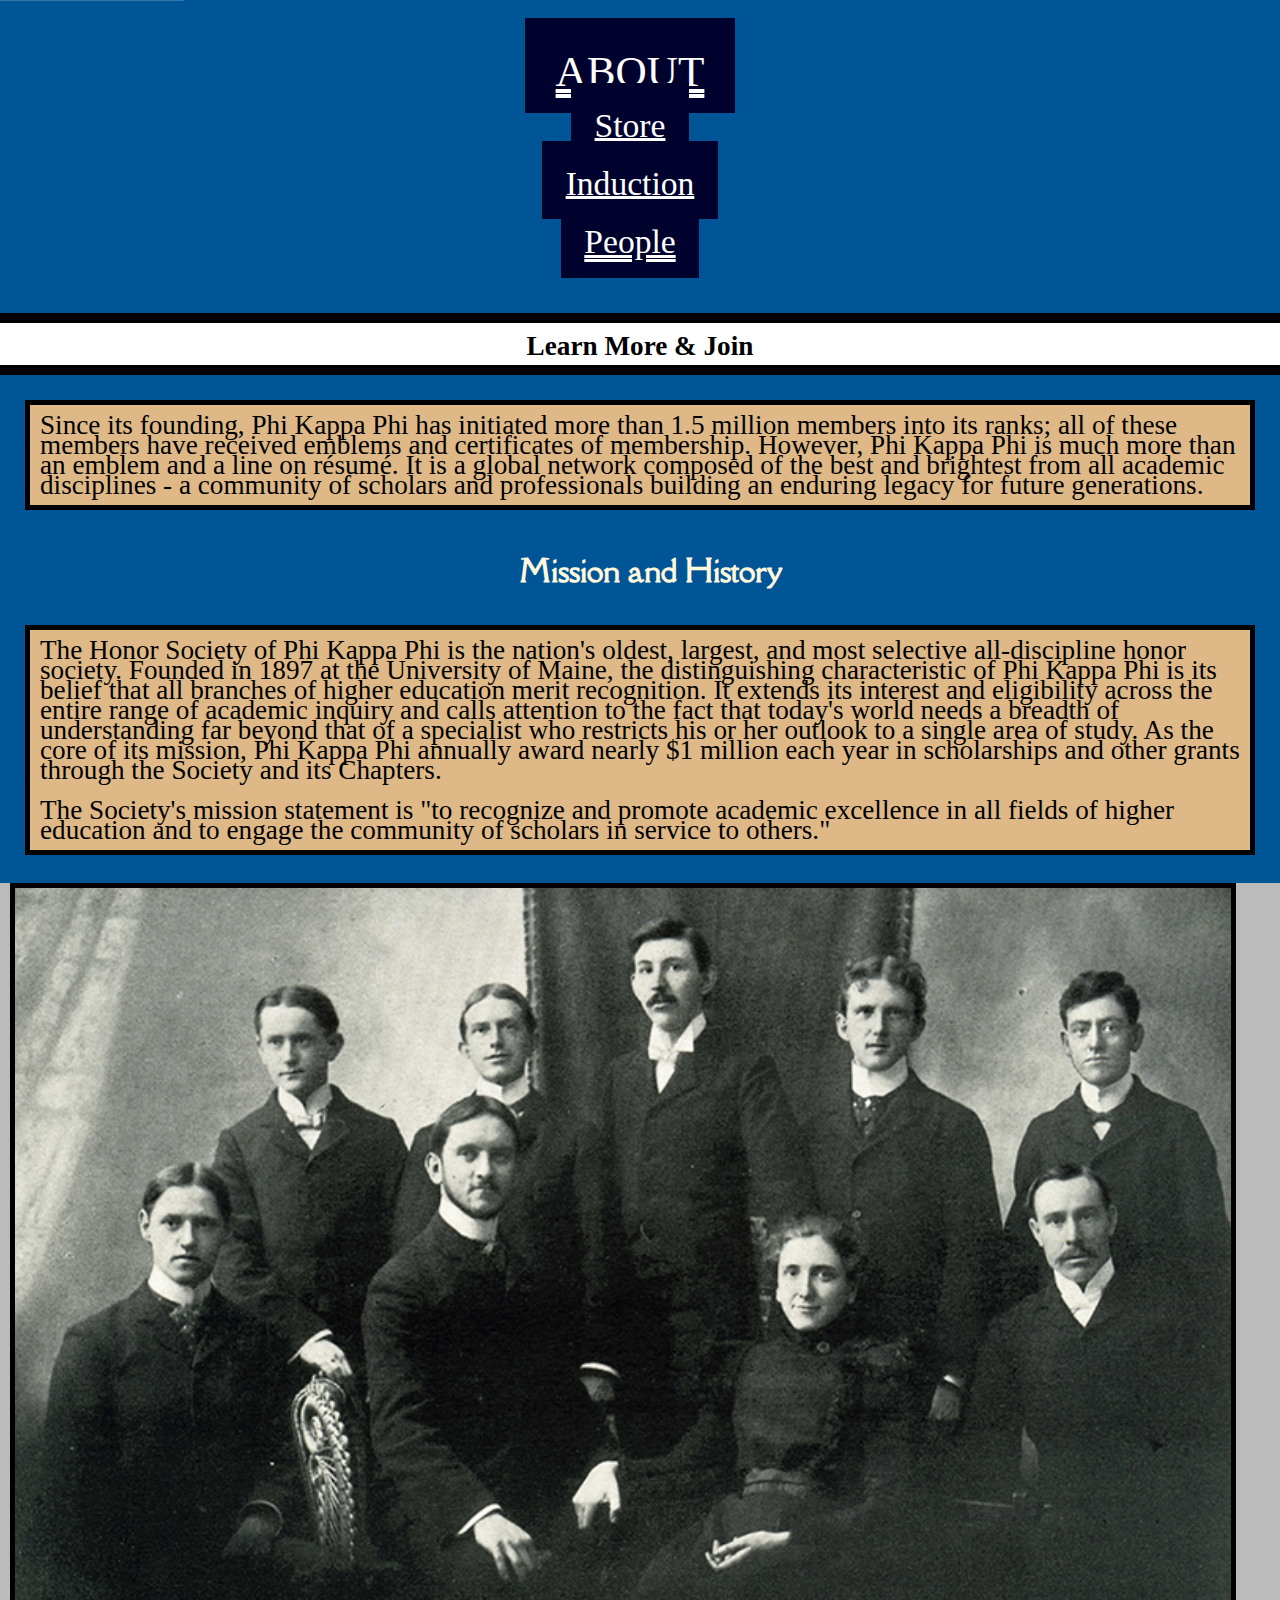
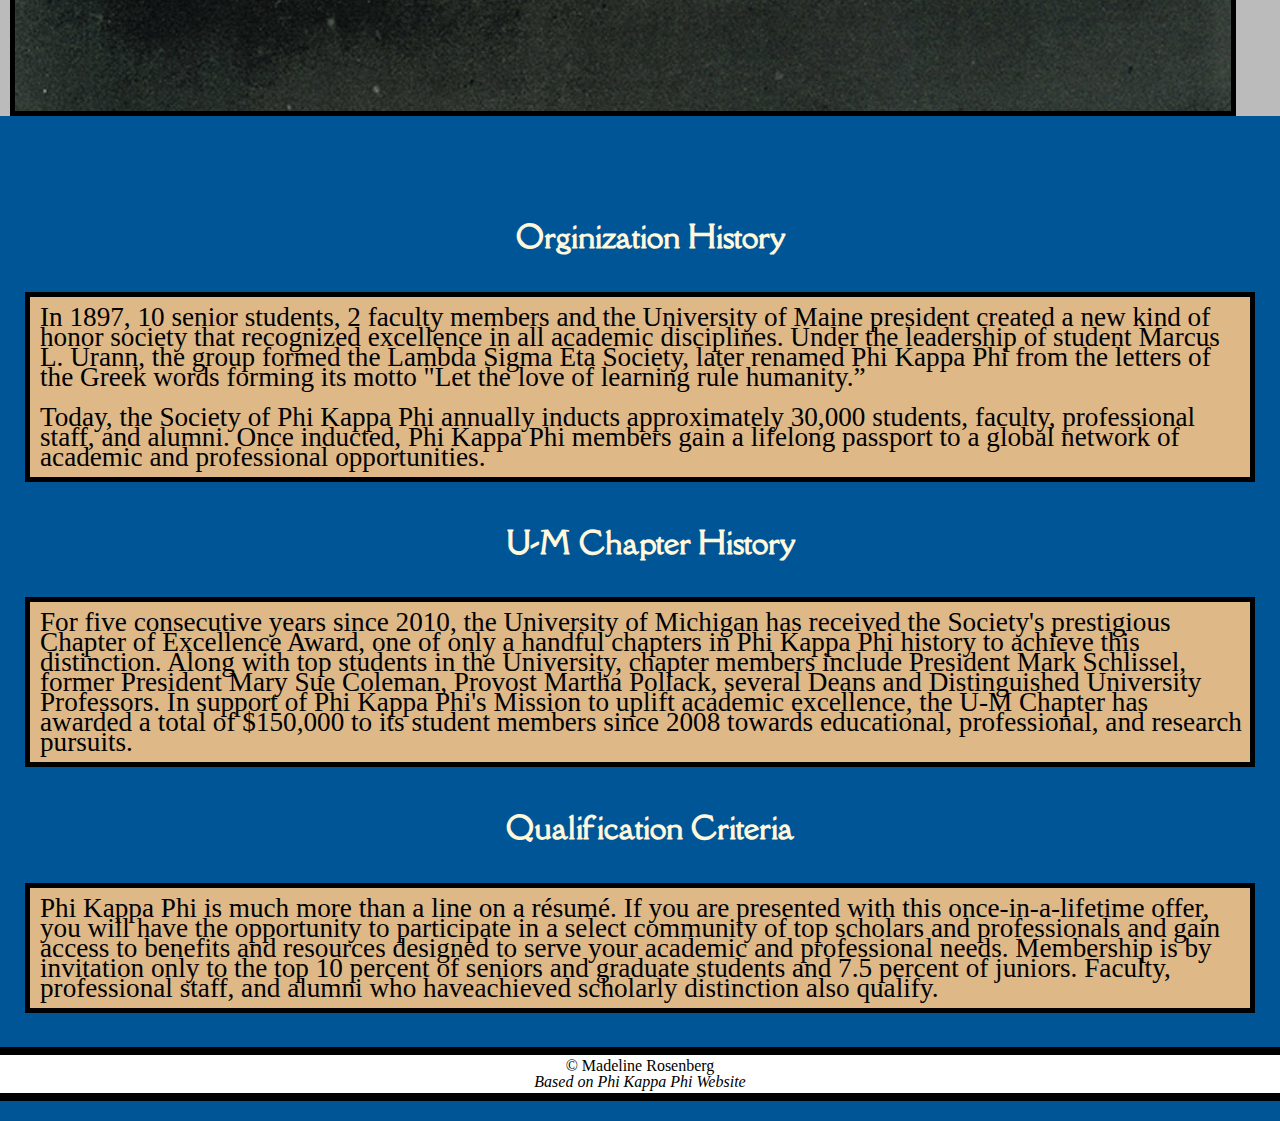
==== commit 62fe24f5: "Add files via upload" ====
--- a/index.html
+++ b/index.html
@@ -49,14 +49,16 @@
 <div class="about-flip">
   <div class="about-inner">
     <div class="about-front">
-  <img id = "about-img" src="imgs/initiates.jpg" alt = "Nine Phi Kappa Phi members, eight men and one woman, pictured in the 1900 University of Maine Prism Yearbook.">
+  <img id = "about-img" src="imgs/initiates.jpg" alt = "Nine Phi Kappa Phi members, eight men and one woman,
+  pictured in the 1900 University of Maine Prism Yearbook.">
     </div>
-  </div>  
+<div class="about-back">
+  <p><br>University of Maine<br><br></p>
+  <img id="back-img" src="imgs/phikappaphiabout.jpeg" alt = "Phi Kappa Phi logo and emblem">
+  <p>Class of 1900</p>
 </div>
-<div class="about-back">
-  <p>1900 University of Maine<br>Phi Kappa Phi Class</p>
+</div>  
 </div>
-
   <!-- CREDIT: University of Michigan from https://www.umphikappaphi.umich.edu/ -->
 
   <h2 class="h2" id="org">Orginization History</h2>
--- a/css/style.css
+++ b/css/style.css
@@ -7,8 +7,10 @@
 /* HOW TO GET THE EXTRA 15% */
 /* Animation for navigation */
 /* Use flip card in the people -- add more information*/
-@media only screen and (min-width:600px){  
-
+
+#about-img{
+  display: none;
+}
 
 html{
     scroll-behavior: smooth; 
@@ -419,7 +421,7 @@
     display: inline-block;
     
   } 
-}
+
 /* Product card reference: https://www.freecodecamp.org/news/horizontal-scrolling-using-flexbox-f9d16817f742/ and https://developer.mozilla.org/en-US/docs/Web/HTML/Element/figure  */
 
 
@@ -572,8 +574,7 @@
 } 
 /* !completely! different code from flip reference above */
 
-
-.about-flip-inner {
+.about-inner {
     position: relative;
     width: 100%;
     height: 100%;
@@ -588,12 +589,12 @@
     transition: transform 0.4s;
 }
 
+
 /* REFERENCE: https://www.w3schools.com/howto/howto_css_flip_card.asp ,
 Changed class names */
 
 
  .about-front, .about-back {
-    position: absolute;
     width: 100%;
     height: 100%;
     -webkit-backface-visibility: hidden; 
@@ -607,14 +608,36 @@
   }
   /* Style the back side */
   .about-back {
-    background-color: #005690;
-    color: white;
+    background-color: burlywood;
+    color: black;
     transform: rotateY(180deg);
-    transition: transform 0.4s;
-  }
+    justify-content: center;
+    perspective: 1200px;
+    align-self: center;
+    width: 725px;
+    height: 460px;
+    margin: 20px;
+    margin-top: -460px;
+    padding-bottom: 10px;
+    /* text box too low/right compared to image */
+    font-size: 2em;
+    border: 5px solid black;
+    border-bottom: 10px solid black;
+  }
+
 /* REFERENCE: https://www.w3schools.com/howto/howto_css_flip_card.asp ,
 changed class name, background color*/
 
+
+#back-img{
+  opacity: 0.7;
+  width: 60%;
+  height: 60%;
+  border: 5px solid black;
+  border-bottom: 10px solid black;
+}
+
+/* Above is my own original idea added onto the flipcad with back-img */
 
 
 
@@ -806,8 +829,8 @@
 /* Increased max width from 220px to 240px */
 
 .fig-notable > img {
-    max-width: 240px;
-    max-height: 150px;
+    width: 240px;
+    height: 150px;
     transform: translate(1%, 0%);
     /* REFERENCE: I previously could not center my images without centering the h3 and paragraph
      text (which would ruin the blue highlight running across the screen). I used translate to center
@@ -815,6 +838,11 @@
     https://css-tricks.com/quick-css-trick-how-to-center-an-object-exactly-in-the-center/ */
     
     /* Increased max width from 220px to 240px */
+}
+
+.person-img{
+  width: 240px;
+  transform: translate(1%, 0%);
 }
 
 .fig-notable > figcaption {
@@ -1393,8 +1421,20 @@
     header{
       background-attachment: initial;
     }
-
-}
+    .about-flip:hover, .about-inner, .about-back, .about-front, .about-flip{
+      transform: none;
+      transition: none;
+      -webkit-transition: none; /* sets to default setting */
+  
+  }
+  #about-img{
+    display: none;
+  }
+  
+   }
+
+
+
 /* From HW5 */
 
 /* ADD TO TABLET AND DESKTOP */
